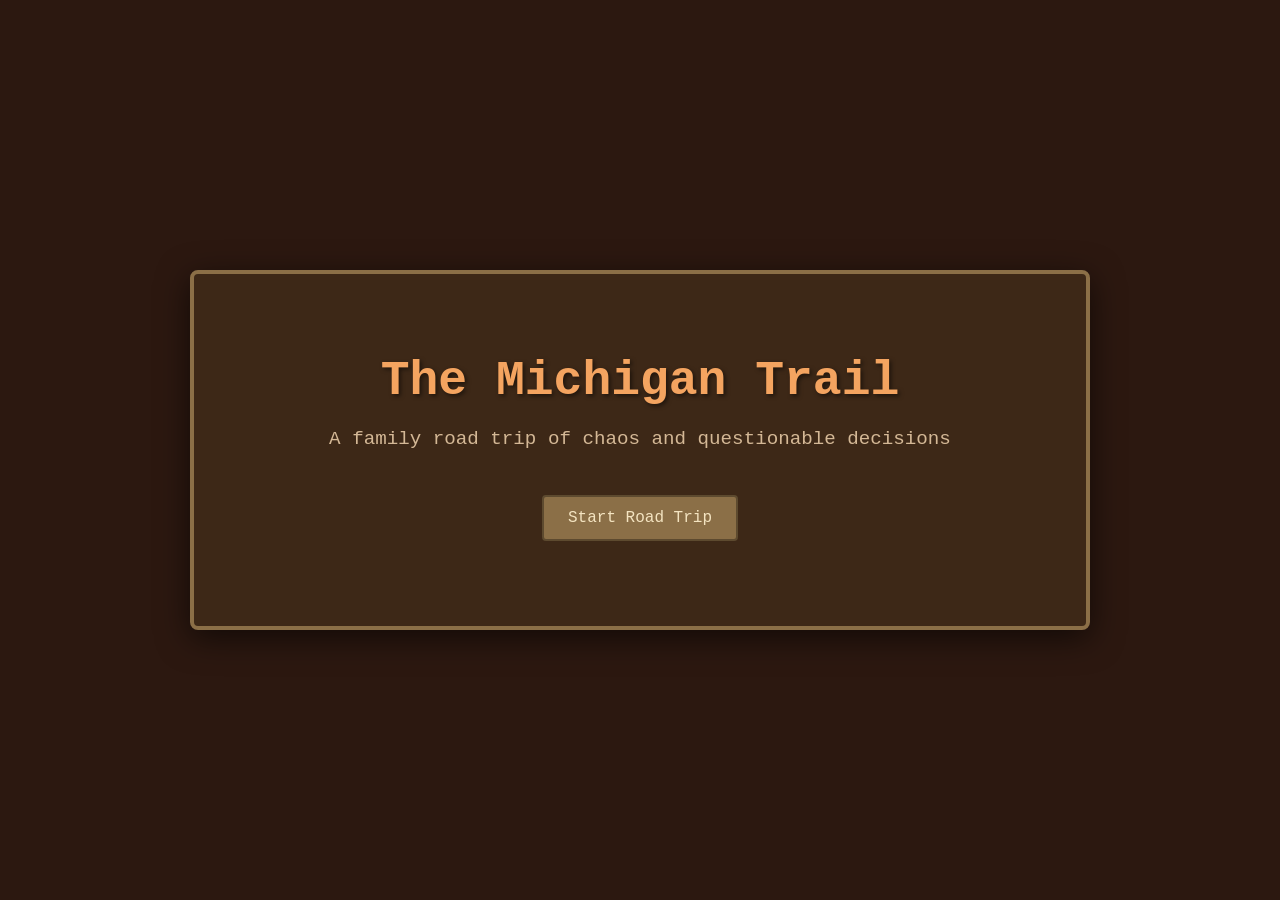
==== index.html @ 8900f6ac "Initial commit: Michigan Trail game" ====
<!DOCTYPE html>
<html lang="en">
<head>
    <meta charset="UTF-8">
    <meta name="viewport" content="width=device-width, initial-scale=1.0">
    <title>The Michigan Trail - Family Road Trip</title>
    <link rel="stylesheet" href="css/style.css">
</head>
<body>
    <div id="game-container">
        <div id="title-screen" class="screen active">
            <h1>The Michigan Trail</h1>
            <p>A family road trip of chaos and questionable decisions</p>
            <button id="start-game">Start Road Trip</button>
        </div>

        <div id="setup-screen" class="screen">
            <h1>Prepare for the Trip</h1>
            <p>You have <span id="credits-remaining">10</span> credits to allocate</p>
            <p style="font-size: 0.9em; color: #d4b896;">Balance your resources wisely - each level costs 1 credit</p>
            
            <div class="allocation-container">
                <div class="allocation-item">
                    <h3>💰 Starting Money</h3>
                    <p class="allocation-desc">More money = more options on the road</p>
                    <div class="slider-container">
                        <span>1</span>
                        <input type="range" id="money-slider" min="1" max="5" value="3" class="allocation-slider">
                        <span>5</span>
                    </div>
                    <p class="allocation-value">Level: <span id="money-level">3</span> ($<span id="money-amount">500</span>)</p>
                </div>
                
                <div class="allocation-item">
                    <h3>🍔 Starting Snacks</h3>
                    <p class="allocation-desc">More snacks = happier family</p>
                    <div class="slider-container">
                        <span>1</span>
                        <input type="range" id="snacks-slider" min="1" max="5" value="3" class="allocation-slider">
                        <span>5</span>
                    </div>
                    <p class="allocation-value">Level: <span id="snacks-level">3</span> (<span id="snacks-amount">100</span> snacks)</p>
                </div>
                
                <div class="allocation-item">
                    <h3>😊 Starting Morale</h3>
                    <p class="allocation-desc">Higher morale = better trip start</p>
                    <div class="slider-container">
                        <span>1</span>
                        <input type="range" id="morale-slider" min="1" max="5" value="3" class="allocation-slider">
                        <span>5</span>
                    </div>
                    <p class="allocation-value">Level: <span id="morale-level">3</span> (<span id="morale-amount">90</span> morale)</p>
                </div>
            </div>
            
            <div id="allocation-error" style="color: #ff4444; margin: 20px 0; display: none;">
                You've used too many credits! Reduce your allocations.
            </div>
            
            <button id="begin-trip" disabled>Begin Trip</button>
        </div>

        <div id="game-screen" class="screen">
            <div id="stats-panel">
                <div class="stat">
                    <span class="stat-label">Date:</span>
                    <span id="current-date">March 1, 2026</span>
                </div>
                <div class="stat">
                    <span class="stat-label">Distance:</span>
                    <span id="distance">0 miles</span>
                </div>
                <div class="stat">
                    <span class="stat-label">Money:</span>
                    <span id="money">$400</span>
                </div>
                <div class="stat">
                    <span class="stat-label">Snacks:</span>
                    <span id="food">100 snacks</span>
                </div>
                <div class="stat">
                    <span class="stat-label">Your Morale:</span>
                    <span id="health">Happy</span>
                </div>
                <div class="stat">
                    <span class="stat-label">Mom:</span>
                    <span id="morale-mom">100</span>
                </div>
                <div class="stat">
                    <span class="stat-label">Boy:</span>
                    <span id="morale-boy">100</span>
                </div>
                <div class="stat">
                    <span class="stat-label">Girl:</span>
                    <span id="morale-girl">100</span>
                </div>
                <div class="stat">
                    <span class="stat-label">Gas Tank:</span>
                    <div id="gas-bar-container" style="width: 100%; height: 20px; background: #333; border: 2px solid #666; margin-top: 5px;">
                        <div id="gas-bar-fill" style="width: 80%; height: 100%; background: linear-gradient(to right, #44ff44, #88ff88); transition: width 0.3s;"></div>
                    </div>
                </div>
            </div>

            <canvas id="game-canvas" width="800" height="400"></canvas>

            <div id="action-panel">
                <button id="continue-trail">Keep driving</button>
                <div id="city-actions" style="display: none;">
                    <button id="city-snacks-btn">Get snacks</button>
                    <button id="city-gas-btn">Fill up gas</button>
                </div>
            </div>

            <div id="message-log">
                <p>Loading up the minivan in Houston, Texas...</p>
            </div>
        </div>

        <div id="event-modal" class="modal">
            <div class="modal-content">
                <h2 id="event-title">Event</h2>
                <p id="event-description"></p>
                <div id="event-choices"></div>
            </div>
        </div>

        <div id="game-over-screen" class="screen">
            <h1 id="game-over-title">Game Over</h1>
            <p id="game-over-message"></p>
            <button id="restart-game">Play Again</button>
        </div>
    </div>

    <script src="js/gameState.js"></script>
    <script src="js/eventSystem.js"></script>
    <script src="js/cityEvents.js"></script>
    <script src="js/locations.js"></script>
    <script src="js/renderer.js"></script>
    <script src="js/ui.js"></script>
    <script src="js/main.js"></script>
</body>
</html>
---- css/style.css ----
* {
    margin: 0;
    padding: 0;
    box-sizing: border-box;
}

body {
    font-family: 'Courier New', monospace;
    background-color: #2c1810;
    color: #f4e4c1;
    display: flex;
    justify-content: center;
    align-items: center;
    min-height: 100vh;
    padding: 20px;
}

#game-container {
    width: 100%;
    max-width: 900px;
    background-color: #3d2817;
    border: 4px solid #8b6f47;
    border-radius: 8px;
    padding: 20px;
    box-shadow: 0 8px 32px rgba(0, 0, 0, 0.6);
}

.screen {
    display: none;
}

.screen.active {
    display: block;
}

#title-screen {
    text-align: center;
    padding: 60px 20px;
}

#title-screen h1 {
    font-size: 3em;
    margin-bottom: 20px;
    color: #f4a460;
    text-shadow: 2px 2px 4px rgba(0, 0, 0, 0.5);
}

#title-screen p {
    font-size: 1.2em;
    margin-bottom: 40px;
    color: #d4b896;
}

button {
    background-color: #8b6f47;
    color: #f4e4c1;
    border: 2px solid #5d4a2f;
    padding: 12px 24px;
    font-family: 'Courier New', monospace;
    font-size: 1em;
    cursor: pointer;
    border-radius: 4px;
    transition: all 0.2s;
    margin: 5px;
}

button:hover {
    background-color: #a0825a;
    transform: translateY(-2px);
    box-shadow: 0 4px 8px rgba(0, 0, 0, 0.3);
}

button:active {
    transform: translateY(0);
}

button:disabled {
    background-color: #5d4a2f;
    cursor: not-allowed;
    opacity: 0.5;
}

#stats-panel {
    display: flex;
    justify-content: space-between;
    flex-wrap: wrap;
    padding: 15px;
    background-color: #2c1810;
    border: 2px solid #5d4a2f;
    border-radius: 4px;
    margin-bottom: 15px;
}

.stat {
    margin: 5px 10px;
}

.stat-label {
    font-weight: bold;
    color: #f4a460;
}

#game-canvas {
    display: block;
    width: 100%;
    height: 400px;
    background-color: #87ceeb;
    border: 3px solid #5d4a2f;
    border-radius: 4px;
    margin-bottom: 15px;
    image-rendering: pixelated;
    image-rendering: crisp-edges;
}

#action-panel {
    display: flex;
    justify-content: center;
    flex-wrap: wrap;
    margin-bottom: 15px;
}

#message-log {
    background-color: #2c1810;
    border: 2px solid #5d4a2f;
    border-radius: 4px;
    padding: 15px;
    max-height: 150px;
    overflow-y: auto;
    font-size: 0.95em;
    line-height: 1.6;
}

#message-log p {
    margin-bottom: 8px;
}

.modal {
    display: none;
    position: fixed;
    top: 0;
    left: 0;
    width: 100%;
    height: 100%;
    background-color: rgba(0, 0, 0, 0.8);
    justify-content: center;
    align-items: center;
    z-index: 1000;
}

.modal.active {
    display: flex;
}

.modal-content {
    background-color: #3d2817;
    border: 4px solid #8b6f47;
    border-radius: 8px;
    padding: 30px;
    max-width: 500px;
    text-align: center;
}

.modal-content h2 {
    color: #f4a460;
    margin-bottom: 15px;
}

.modal-content p {
    margin-bottom: 20px;
    line-height: 1.6;
}

#event-choices {
    display: flex;
    flex-direction: column;
    gap: 10px;
}

#game-over-screen {
    text-align: center;
    padding: 60px 20px;
}

#game-over-title {
    font-size: 2.5em;
    margin-bottom: 20px;
    color: #f4a460;
}

#game-over-message {
    font-size: 1.2em;
    margin-bottom: 30px;
    line-height: 1.6;
}

.allocation-container {
    display: flex;
    flex-direction: column;
    gap: 25px;
    margin: 30px 0;
    max-width: 600px;
    margin-left: auto;
    margin-right: auto;
}

.allocation-item {
    background-color: #2c1810;
    border: 2px solid #5d4a2f;
    border-radius: 8px;
    padding: 20px;
}

.allocation-item h3 {
    color: #f4a460;
    margin-bottom: 5px;
}

.allocation-desc {
    font-size: 0.9em;
    color: #d4b896;
    margin-bottom: 15px;
}

.slider-container {
    display: flex;
    align-items: center;
    gap: 15px;
    margin-bottom: 10px;
}

.slider-container span {
    color: #f4a460;
    font-weight: bold;
}

.allocation-slider {
    flex: 1;
    height: 8px;
    background: #5d4a2f;
    outline: none;
    border-radius: 4px;
    -webkit-appearance: none;
}

.allocation-slider::-webkit-slider-thumb {
    appearance: none;
    -webkit-appearance: none;
    width: 20px;
    height: 20px;
    background: #f4a460;
    cursor: pointer;
    border-radius: 50%;
    border: 2px solid #8b6f47;
}

.allocation-slider::-moz-range-thumb {
    width: 20px;
    height: 20px;
    background: #f4a460;
    cursor: pointer;
    border-radius: 50%;
    border: 2px solid #8b6f47;
}

.allocation-value {
    font-size: 1.1em;
    color: #f4e4c1;
    font-weight: bold;
}

#setup-screen {
    text-align: center;
    padding: 40px 20px;
}

#setup-screen h1 {
    font-size: 2.5em;
    margin-bottom: 15px;
    color: #f4a460;
}

#setup-screen > p {
    font-size: 1.2em;
    margin-bottom: 10px;
}

#credits-remaining {
    color: #44ff44;
    font-weight: bold;
    font-size: 1.3em;
}

@media (max-width: 768px) {
    #stats-panel {
        flex-direction: column;
    }
    
    #action-panel {
        flex-direction: column;
    }
    
    button {
        width: 100%;
    }
}
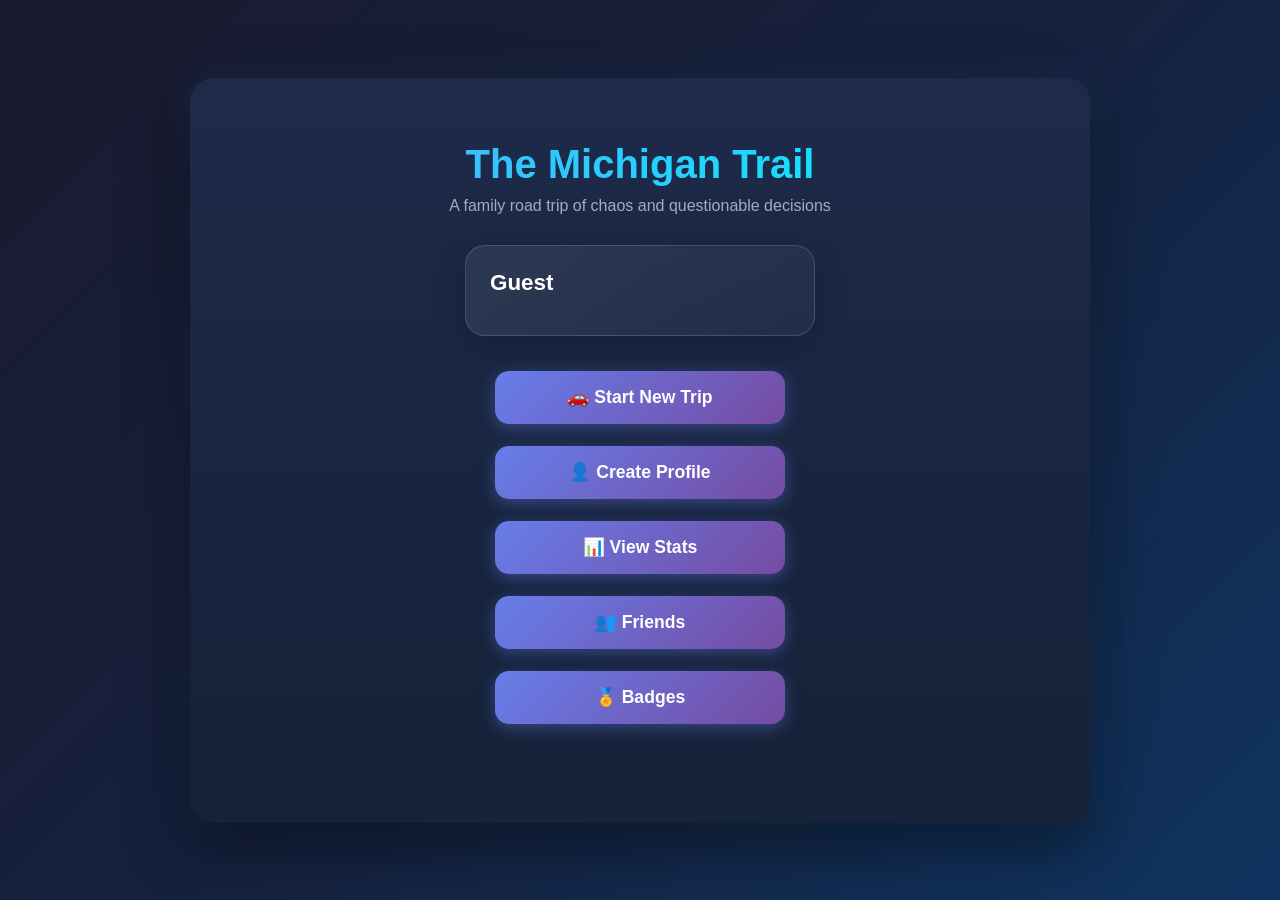
==== commit 65df3cc2: "feat: Update main entry and HTML for new systems - Add script tags for profile, badges, dog events, " ====
--- a/index.html
+++ b/index.html
@@ -5,10 +5,203 @@
     <meta name="viewport" content="width=device-width, initial-scale=1.0">
     <title>The Michigan Trail - Family Road Trip</title>
     <link rel="stylesheet" href="css/style.css">
+    <script src="https://accounts.google.com/gsi/client" async defer></script>
 </head>
 <body>
     <div id="game-container">
-        <div id="title-screen" class="screen active">
+        <div id="main-menu" class="screen active">
+            <h1>The Michigan Trail</h1>
+            <p>A family road trip of chaos and questionable decisions</p>
+            
+            <div class="menu-profile">
+                <div class="profile-header">
+                    <span id="profile-name">Guest</span>
+                    <span id="profile-xp">0 XP</span>
+                </div>
+                <div class="profile-level">
+                    <span>Level <span id="profile-level">1</span></span>
+                    <div class="xp-bar">
+                        <div id="xp-bar-fill"></div>
+                    </div>
+                    <span id="xp-progress">0/100 XP</span>
+                </div>
+                <div class="profile-streak" id="profile-streak" style="display: none;">
+                    <span>🔥 <span id="streak-days">0</span> Day Streak</span>
+                </div>
+            </div>
+            
+            <div class="menu-buttons">
+                <button id="new-trip-btn">🚗 Start New Trip</button>
+                <button id="create-profile-btn">👤 Create Profile</button>
+                <button id="view-stats-btn">📊 View Stats</button>
+                <button id="friends-btn">👥 Friends</button>
+                <button id="badges-btn">🏅 Badges</button>
+            </div>
+            
+        </div>
+
+        <div id="profile-screen" class="screen">
+            <h1>Create Your Profile</h1>
+            <div class="profile-form">
+                <div class="google-signin-section">
+                    <button id="google-signup-btn" class="google-btn">
+                        <svg viewBox="0 0 24 24" width="20" height="20">
+                            <path fill="#4285F4" d="M22.56 12.25c0-.78-.07-1.53-.2-2.25H12v4.26h5.92c-.26 1.37-1.04 2.53-2.21 3.31v2.77h3.57c2.08-1.92 3.28-4.74 3.28-8.09z"/>
+                            <path fill="#34A853" d="M12 23c2.97 0 5.46-.98 7.28-2.66l-3.57-2.77c-.98.66-2.23 1.06-3.71 1.06-2.86 0-5.29-1.93-6.16-4.53H2.18v2.84C3.99 20.53 7.7 23 12 23z"/>
+                            <path fill="#FBBC05" d="M5.84 14.09c-.22-.66-.35-1.36-.35-2.09s.13-1.43.35-2.09V7.07H2.18C1.43 8.55 1 10.22 1 12s.43 3.45 1.18 4.93l2.85-2.22.81-.62z"/>
+                            <path fill="#EA4335" d="M12 5.38c1.62 0 3.06.56 4.21 1.64l3.15-3.15C17.45 2.09 14.97 1 12 1 7.7 1 3.99 3.47 2.18 7.07l3.66 2.84c.87-2.6 3.3-4.53 6.16-4.53z"/>
+                        </svg>
+                        Sign up with Google
+                    </button>
+                    <div class="auth-divider"><span>or</span></div>
+                </div>
+                <input type="text" id="profile-username-input" placeholder="Username" maxlength="20">
+                <input type="email" id="profile-email-input" placeholder="Email">
+                <input type="password" id="profile-password-input" placeholder="Password">
+                <input type="password" id="profile-password-confirm" placeholder="Confirm Password">
+                <label class="show-password-label">
+                    <input type="checkbox" id="show-password-toggle"> Show Password
+                </label>
+                <p id="profile-error" style="color: #ff4444; font-size: 0.9em; display: none;"></p>
+                <div class="profile-modal-buttons">
+                    <button id="save-profile-btn">Sign Up</button>
+                    <button id="cancel-profile-btn">Back</button>
+                </div>
+                <p class="auth-switch">Already have an account? <a href="#" id="go-to-login">Log In</a></p>
+            </div>
+        </div>
+
+        <div id="login-screen" class="screen">
+            <h1>Log In</h1>
+            <div class="profile-form">
+                <div class="google-signin-section">
+                    <button id="google-login-btn" class="google-btn">
+                        <svg viewBox="0 0 24 24" width="20" height="20">
+                            <path fill="#4285F4" d="M22.56 12.25c0-.78-.07-1.53-.2-2.25H12v4.26h5.92c-.26 1.37-1.04 2.53-2.21 3.31v2.77h3.57c2.08-1.92 3.28-4.74 3.28-8.09z"/>
+                            <path fill="#34A853" d="M12 23c2.97 0 5.46-.98 7.28-2.66l-3.57-2.77c-.98.66-2.23 1.06-3.71 1.06-2.86 0-5.29-1.93-6.16-4.53H2.18v2.84C3.99 20.53 7.7 23 12 23z"/>
+                            <path fill="#FBBC05" d="M5.84 14.09c-.22-.66-.35-1.36-.35-2.09s.13-1.43.35-2.09V7.07H2.18C1.43 8.55 1 10.22 1 12s.43 3.45 1.18 4.93l2.85-2.22.81-.62z"/>
+                            <path fill="#EA4335" d="M12 5.38c1.62 0 3.06.56 4.21 1.64l3.15-3.15C17.45 2.09 14.97 1 12 1 7.7 1 3.99 3.47 2.18 7.07l3.66 2.84c.87-2.6 3.3-4.53 6.16-4.53z"/>
+                        </svg>
+                        Sign in with Google
+                    </button>
+                    <div class="auth-divider"><span>or</span></div>
+                </div>
+                <input type="text" id="login-username-input" placeholder="Username" maxlength="20">
+                <input type="password" id="login-password-input" placeholder="Password">
+                <label class="show-password-label">
+                    <input type="checkbox" id="show-login-password-toggle"> Show Password
+                </label>
+                <p id="login-error" style="color: #ff4444; font-size: 0.9em; display: none;"></p>
+                <div class="profile-modal-buttons">
+                    <button id="login-btn">Log In</button>
+                    <button id="cancel-login-btn">Back</button>
+                </div>
+                <p class="auth-switch">Don't have an account? <a href="#" id="go-to-signup">Sign Up</a></p>
+            </div>
+        </div>
+
+        <div id="manage-profile-screen" class="screen">
+            <h1>Manage Profile</h1>
+            <div class="profile-form">
+                <div class="profile-photo-section">
+                    <div id="profile-photo-preview">
+                        <span id="profile-photo-placeholder">👤</span>
+                        <img id="profile-photo-img" src="" alt="Profile" style="display: none;">
+                    </div>
+                    <input type="file" id="profile-photo-input" accept="image/*" style="display: none;">
+                    <button id="upload-photo-btn">📷 Upload Photo</button>
+                </div>
+                <div class="manage-field">
+                    <label>Username:</label>
+                    <input type="text" id="manage-username-input" placeholder="Username" maxlength="20">
+                </div>
+                <div class="manage-field">
+                    <label>Email:</label>
+                    <span id="manage-email-display"></span>
+                </div>
+                <div class="profile-modal-buttons">
+                    <button id="save-manage-btn">Save Changes</button>
+                    <button id="back-manage-btn">Back</button>
+                </div>
+                <div class="logout-section">
+                    <button id="logout-btn">🚪 Log Out</button>
+                </div>
+                <div class="delete-account-section">
+                    <button id="delete-account-btn">🗑️ Delete Account</button>
+                </div>
+                <div id="delete-confirm" class="delete-confirm hidden">
+                    <p>Are you sure you want to delete your account? This cannot be undone.</p>
+                    <div class="profile-modal-buttons">
+                        <button id="confirm-delete-btn">Yes, Delete</button>
+                        <button id="cancel-delete-btn">Cancel</button>
+                    </div>
+                </div>
+            </div>
+        </div>
+
+        <div id="stats-screen" class="screen">
+            <h1>Your Stats</h1>
+            <div class="stats-container">
+                <div class="stats-list">
+                    <p><strong>Total XP:</strong> <span id="stats-total-xp">0</span></p>
+                    <p><strong>Level:</strong> <span id="stats-level">1</span></p>
+                    <p><strong>Trips Completed:</strong> <span id="stats-trips">0</span></p>
+                    <p><strong>Best Score:</strong> <span id="stats-best-score">0</span></p>
+                    <p><strong>Family Members Lost:</strong> <span id="stats-members-lost">0</span></p>
+                </div>
+                <button id="back-stats-btn">Back</button>
+            </div>
+        </div>
+
+        <div id="friends-screen" class="screen">
+            <h1>Friends</h1>
+            <div class="friends-container">
+                <div class="friend-search-section">
+                    <h3>Find Friends</h3>
+                    <div class="search-input-group">
+                        <input type="text" id="friend-search-input" placeholder="Search by username...">
+                        <button id="search-friend-btn">🔍 Search</button>
+                    </div>
+                    <div id="search-results"></div>
+                </div>
+                
+                <div class="friend-requests-section">
+                    <h3>Friend Requests</h3>
+                    <div id="friend-requests-list">
+                        <p class="empty-message">No pending requests</p>
+                    </div>
+                </div>
+                
+                <div class="friends-list-section">
+                    <h3>Your Friends</h3>
+                    <div id="friends-list">
+                        <p class="empty-message">No friends yet. Search for users to add!</p>
+                    </div>
+                </div>
+                
+                <button id="back-friends-btn">Back</button>
+            </div>
+        </div>
+
+        <div id="friend-profile-screen" class="screen">
+            <h1 id="friend-profile-name">Friend's Profile</h1>
+            <div class="friend-profile-container">
+                <div class="friend-profile-photo">
+                    <span id="friend-photo-placeholder">👤</span>
+                    <img id="friend-photo-img" src="" alt="Friend" style="display: none;">
+                </div>
+                <div class="friend-stats-list">
+                    <p><strong>Level:</strong> <span id="friend-level">1</span></p>
+                    <p><strong>Total XP:</strong> <span id="friend-xp">0</span></p>
+                    <p><strong>Trips Completed:</strong> <span id="friend-trips">0</span></p>
+                    <p><strong>Best Score:</strong> <span id="friend-best-score">0</span></p>
+                    <p><strong>Family Members Lost:</strong> <span id="friend-members-lost">0</span></p>
+                </div>
+                <button id="back-from-friend-btn">Back to Friends</button>
+            </div>
+        </div>
+
+        <div id="title-screen" class="screen">
             <h1>The Michigan Trail</h1>
             <p>A family road trip of chaos and questionable decisions</p>
             <button id="start-game">Start Road Trip</button>
@@ -16,41 +209,93 @@
 
         <div id="setup-screen" class="screen">
             <h1>Prepare for the Trip</h1>
-            <p>You have <span id="credits-remaining">10</span> credits to allocate</p>
-            <p style="font-size: 0.9em; color: #d4b896;">Balance your resources wisely - each level costs 1 credit</p>
-            
-            <div class="allocation-container">
-                <div class="allocation-item">
-                    <h3>💰 Starting Money</h3>
-                    <p class="allocation-desc">More money = more options on the road</p>
-                    <div class="slider-container">
-                        <span>1</span>
-                        <input type="range" id="money-slider" min="1" max="5" value="3" class="allocation-slider">
-                        <span>5</span>
-                    </div>
-                    <p class="allocation-value">Level: <span id="money-level">3</span> ($<span id="money-amount">500</span>)</p>
-                </div>
+            
+            <div class="setup-section">
+                <h3>Select Difficulty</h3>
+                <div class="difficulty-options">
+                    <label class="difficulty-option">
+                        <input type="radio" name="difficulty" value="alone" checked>
+                        <span>🚗 Solo Trip (Easy)</span>
+                        <small>Just you. No complaints.</small>
+                    </label>
+                    <label class="difficulty-option">
+                        <input type="radio" name="difficulty" value="couple">
+                        <span>💑 With Spouse (Medium)</span>
+                        <small>You and your partner.</small>
+                    </label>
+                    <label class="difficulty-option">
+                        <input type="radio" name="difficulty" value="family">
+                        <span>👨‍👩‍👧‍👦 Full Family (Hard)</span>
+                        <small>Spouse and both kids.</small>
+                    </label>
+                    <label class="difficulty-option">
+                        <input type="radio" name="difficulty" value="nightmare">
+                        <span>🐕 Family + Dog (Nightmare)</span>
+                        <small>Everyone. Plus the dog.</small>
+                    </label>
+                </div>
+            </div>
+            
+            <div class="setup-section" id="name-section">
+                <h3>Name Your Travelers</h3>
+                <div class="name-inputs">
+                    <div class="name-input" id="name-dad-container">
+                        <label>You:</label>
+                        <input type="text" id="name-dad" value="Dad" maxlength="12">
+                    </div>
+                    <div class="name-input" id="name-mom-container" style="display:none;">
+                        <label>Spouse:</label>
+                        <input type="text" id="name-mom" value="Mom" maxlength="12">
+                    </div>
+                    <div class="name-input" id="name-boy-container" style="display:none;">
+                        <label>Son:</label>
+                        <input type="text" id="name-boy" value="Boy" maxlength="12">
+                    </div>
+                    <div class="name-input" id="name-girl-container" style="display:none;">
+                        <label>Daughter:</label>
+                        <input type="text" id="name-girl" value="Girl" maxlength="12">
+                    </div>
+                    <div class="name-input" id="name-dog-container" style="display:none;">
+                        <label>Dog:</label>
+                        <input type="text" id="name-dog" value="Buddy" maxlength="12">
+                    </div>
+                </div>
+            </div>
+            
+            <div class="setup-section">
+                <h3>Allocate Resources</h3>
+                <p>You have <span id="credits-remaining">1</span> credits remaining</p>
                 
-                <div class="allocation-item">
-                    <h3>🍔 Starting Snacks</h3>
-                    <p class="allocation-desc">More snacks = happier family</p>
-                    <div class="slider-container">
-                        <span>1</span>
-                        <input type="range" id="snacks-slider" min="1" max="5" value="3" class="allocation-slider">
-                        <span>5</span>
-                    </div>
-                    <p class="allocation-value">Level: <span id="snacks-level">3</span> (<span id="snacks-amount">100</span> snacks)</p>
-                </div>
-                
-                <div class="allocation-item">
-                    <h3>😊 Starting Morale</h3>
-                    <p class="allocation-desc">Higher morale = better trip start</p>
-                    <div class="slider-container">
-                        <span>1</span>
-                        <input type="range" id="morale-slider" min="1" max="5" value="3" class="allocation-slider">
-                        <span>5</span>
-                    </div>
-                    <p class="allocation-value">Level: <span id="morale-level">3</span> (<span id="morale-amount">90</span> morale)</p>
+                <div class="allocation-container">
+                    <div class="allocation-item">
+                        <h4>💰 Money</h4>
+                        <div class="slider-container">
+                            <span>1</span>
+                            <input type="range" id="money-slider" min="1" max="5" value="3" class="allocation-slider">
+                            <span>5</span>
+                        </div>
+                        <p class="allocation-value">Level <span id="money-level">3</span>: $<span id="money-amount">230</span></p>
+                    </div>
+                    
+                    <div class="allocation-item">
+                        <h4>🍔 Snacks</h4>
+                        <div class="slider-container">
+                            <span>1</span>
+                            <input type="range" id="snacks-slider" min="1" max="5" value="3" class="allocation-slider">
+                            <span>5</span>
+                        </div>
+                        <p class="allocation-value">Level <span id="snacks-level">3</span>: <span id="snacks-amount">100</span> snacks</p>
+                    </div>
+                    
+                    <div class="allocation-item">
+                        <h4>😊 Morale</h4>
+                        <div class="slider-container">
+                            <span>1</span>
+                            <input type="range" id="morale-slider" min="1" max="5" value="3" class="allocation-slider">
+                            <span>5</span>
+                        </div>
+                        <p class="allocation-value">Level <span id="morale-level">3</span>: <span id="morale-amount">90</span> starting morale</p>
+                    </div>
                 </div>
             </div>
             
@@ -64,10 +309,6 @@
         <div id="game-screen" class="screen">
             <div id="stats-panel">
                 <div class="stat">
-                    <span class="stat-label">Date:</span>
-                    <span id="current-date">March 1, 2026</span>
-                </div>
-                <div class="stat">
                     <span class="stat-label">Distance:</span>
                     <span id="distance">0 miles</span>
                 </div>
@@ -80,20 +321,20 @@
                     <span id="food">100 snacks</span>
                 </div>
                 <div class="stat">
-                    <span class="stat-label">Your Morale:</span>
+                    <span class="stat-label">Morale:</span>
                     <span id="health">Happy</span>
                 </div>
-                <div class="stat">
-                    <span class="stat-label">Mom:</span>
+                <div class="stat" id="stat-mom">
                     <span id="morale-mom">100</span>
                 </div>
-                <div class="stat">
-                    <span class="stat-label">Boy:</span>
+                <div class="stat" id="stat-boy">
                     <span id="morale-boy">100</span>
                 </div>
-                <div class="stat">
-                    <span class="stat-label">Girl:</span>
+                <div class="stat" id="stat-girl">
                     <span id="morale-girl">100</span>
+                </div>
+                <div class="stat" id="stat-dog">
+                    <span id="morale-dog">100</span>
                 </div>
                 <div class="stat">
                     <span class="stat-label">Gas Tank:</span>
@@ -103,18 +344,34 @@
                 </div>
             </div>
 
-            <canvas id="game-canvas" width="800" height="400"></canvas>
+            <div id="canvas-container" style="position: relative;">
+                <div id="time-overlay">
+                    <span id="current-date">March 1, 2026</span> | <span id="current-time">8:00 AM</span>
+                </div>
+                <canvas id="game-canvas" width="800" height="400"></canvas>
+            </div>
 
             <div id="action-panel">
                 <button id="continue-trail">Keep driving</button>
-                <div id="city-actions" style="display: none;">
-                    <button id="city-snacks-btn">Get snacks</button>
-                    <button id="city-gas-btn">Fill up gas</button>
-                </div>
+                <button id="stop-here-btn">Stop here</button>
+                <button id="pace-btn">⚙️ Pace</button>
             </div>
 
             <div id="message-log">
                 <p>Loading up the minivan in Houston, Texas...</p>
+            </div>
+        </div>
+
+        <div id="pace-modal" class="modal">
+            <div class="modal-content">
+                <h2>Set Driving Pace</h2>
+                <p>Choose how fast you want to drive:</p>
+                <div id="pace-choices">
+                    <button class="pace-option" data-pace="slow">🐢 Slow<br><small>-5 morale/turn, saves gas</small></button>
+                    <button class="pace-option" data-pace="steady">🚗 Steady<br><small>Normal pace</small></button>
+                    <button class="pace-option" data-pace="fast">🏎️ Fast<br><small>+5 morale/turn, chance of ticket</small></button>
+                </div>
+                <p id="current-pace-display">Current pace: <strong>Steady</strong></p>
             </div>
         </div>
 
@@ -129,13 +386,26 @@
         <div id="game-over-screen" class="screen">
             <h1 id="game-over-title">Game Over</h1>
             <p id="game-over-message"></p>
-            <button id="restart-game">Play Again</button>
+            <button id="restart-game">Back to Home</button>
+        </div>
+
+        <div id="badges-modal" class="modal">
+            <div class="modal-content badges-modal-content">
+                <h2>🏅 Badges</h2>
+                <div id="badges-container"></div>
+                <button id="close-badges-btn" class="back-btn">Close</button>
+            </div>
         </div>
     </div>
 
+    <script src="js/profile.js"></script>
+    <script src="js/badges.js"></script>
     <script src="js/gameState.js"></script>
     <script src="js/eventSystem.js"></script>
     <script src="js/cityEvents.js"></script>
+    <script src="js/groceryEvent.js"></script>
+    <script src="js/routeEvents.js"></script>
+    <script src="js/dogEvents.js"></script>
     <script src="js/locations.js"></script>
     <script src="js/renderer.js"></script>
     <script src="js/ui.js"></script>
--- a/css/style.css
+++ b/css/style.css
@@ -4,10 +4,24 @@
     box-sizing: border-box;
 }
 
+#time-overlay {
+    position: absolute;
+    top: 10px;
+    left: 10px;
+    background: linear-gradient(135deg, rgba(0,0,0,0.7), rgba(30,30,50,0.8));
+    color: #fff;
+    padding: 8px 16px;
+    border-radius: 20px;
+    font-size: 0.9em;
+    z-index: 10;
+    backdrop-filter: blur(10px);
+    border: 1px solid rgba(255,255,255,0.1);
+}
+
 body {
-    font-family: 'Courier New', monospace;
-    background-color: #2c1810;
-    color: #f4e4c1;
+    font-family: 'Segoe UI', 'Roboto', 'Helvetica Neue', sans-serif;
+    background: linear-gradient(135deg, #1a1a2e 0%, #16213e 50%, #0f3460 100%);
+    color: #ffffff;
     display: flex;
     justify-content: center;
     align-items: center;
@@ -18,11 +32,11 @@
 #game-container {
     width: 100%;
     max-width: 900px;
-    background-color: #3d2817;
-    border: 4px solid #8b6f47;
-    border-radius: 8px;
-    padding: 20px;
-    box-shadow: 0 8px 32px rgba(0, 0, 0, 0.6);
+    background: linear-gradient(180deg, #1e2a4a 0%, #152238 100%);
+    border: none;
+    border-radius: 24px;
+    padding: 24px;
+    box-shadow: 0 20px 60px rgba(0, 0, 0, 0.5), 0 0 40px rgba(79, 172, 254, 0.1);
 }
 
 .screen {
@@ -39,56 +53,63 @@
 }
 
 #title-screen h1 {
-    font-size: 3em;
+    font-size: 2.8em;
     margin-bottom: 20px;
-    color: #f4a460;
-    text-shadow: 2px 2px 4px rgba(0, 0, 0, 0.5);
+    background: linear-gradient(135deg, #4facfe 0%, #00f2fe 100%);
+    -webkit-background-clip: text;
+    -webkit-text-fill-color: transparent;
+    background-clip: text;
+    text-shadow: none;
+    font-weight: 700;
 }
 
 #title-screen p {
     font-size: 1.2em;
     margin-bottom: 40px;
-    color: #d4b896;
+    color: #a0aec0;
 }
 
 button {
-    background-color: #8b6f47;
-    color: #f4e4c1;
-    border: 2px solid #5d4a2f;
-    padding: 12px 24px;
-    font-family: 'Courier New', monospace;
+    background: linear-gradient(135deg, #667eea 0%, #764ba2 100%);
+    color: #ffffff;
+    border: none;
+    padding: 14px 28px;
+    font-family: 'Segoe UI', 'Roboto', sans-serif;
     font-size: 1em;
+    font-weight: 600;
     cursor: pointer;
-    border-radius: 4px;
-    transition: all 0.2s;
+    border-radius: 12px;
+    transition: all 0.3s ease;
     margin: 5px;
+    box-shadow: 0 4px 15px rgba(102, 126, 234, 0.4);
 }
 
 button:hover {
-    background-color: #a0825a;
-    transform: translateY(-2px);
-    box-shadow: 0 4px 8px rgba(0, 0, 0, 0.3);
+    transform: translateY(-3px);
+    box-shadow: 0 8px 25px rgba(102, 126, 234, 0.5);
 }
 
 button:active {
-    transform: translateY(0);
+    transform: translateY(-1px);
 }
 
 button:disabled {
-    background-color: #5d4a2f;
+    background: linear-gradient(135deg, #4a5568 0%, #2d3748 100%);
     cursor: not-allowed;
-    opacity: 0.5;
+    opacity: 0.6;
+    box-shadow: none;
 }
 
 #stats-panel {
     display: flex;
     justify-content: space-between;
     flex-wrap: wrap;
-    padding: 15px;
-    background-color: #2c1810;
-    border: 2px solid #5d4a2f;
-    border-radius: 4px;
-    margin-bottom: 15px;
+    padding: 16px 20px;
+    background: linear-gradient(135deg, rgba(255,255,255,0.05) 0%, rgba(255,255,255,0.02) 100%);
+    border: 1px solid rgba(255,255,255,0.1);
+    border-radius: 16px;
+    margin-bottom: 15px;
+    backdrop-filter: blur(10px);
 }
 
 .stat {
@@ -96,20 +117,21 @@
 }
 
 .stat-label {
-    font-weight: bold;
-    color: #f4a460;
+    font-weight: 600;
+    color: #4facfe;
 }
 
 #game-canvas {
     display: block;
     width: 100%;
     height: 400px;
-    background-color: #87ceeb;
-    border: 3px solid #5d4a2f;
-    border-radius: 4px;
+    background: linear-gradient(180deg, #74b9ff 0%, #a29bfe 100%);
+    border: none;
+    border-radius: 16px;
     margin-bottom: 15px;
     image-rendering: pixelated;
     image-rendering: crisp-edges;
+    box-shadow: inset 0 0 30px rgba(0,0,0,0.2);
 }
 
 #action-panel {
@@ -120,14 +142,15 @@
 }
 
 #message-log {
-    background-color: #2c1810;
-    border: 2px solid #5d4a2f;
-    border-radius: 4px;
-    padding: 15px;
+    background: linear-gradient(135deg, rgba(255,255,255,0.05) 0%, rgba(255,255,255,0.02) 100%);
+    border: 1px solid rgba(255,255,255,0.1);
+    border-radius: 16px;
+    padding: 16px;
     max-height: 150px;
     overflow-y: auto;
     font-size: 0.95em;
     line-height: 1.6;
+    backdrop-filter: blur(10px);
 }
 
 #message-log p {
@@ -152,17 +175,22 @@
 }
 
 .modal-content {
-    background-color: #3d2817;
-    border: 4px solid #8b6f47;
-    border-radius: 8px;
+    background: linear-gradient(180deg, #1e2a4a 0%, #152238 100%);
+    border: 1px solid rgba(255,255,255,0.1);
+    border-radius: 24px;
     padding: 30px;
     max-width: 500px;
     text-align: center;
+    box-shadow: 0 20px 60px rgba(0, 0, 0, 0.5);
 }
 
 .modal-content h2 {
-    color: #f4a460;
-    margin-bottom: 15px;
+    background: linear-gradient(135deg, #4facfe 0%, #00f2fe 100%);
+    -webkit-background-clip: text;
+    -webkit-text-fill-color: transparent;
+    background-clip: text;
+    margin-bottom: 15px;
+    font-weight: 700;
 }
 
 .modal-content p {
@@ -176,6 +204,48 @@
     gap: 10px;
 }
 
+#pace-choices {
+    display: flex;
+    gap: 15px;
+    justify-content: center;
+    margin: 20px 0;
+}
+
+.pace-option {
+    padding: 15px 20px;
+    background: linear-gradient(135deg, rgba(79, 172, 254, 0.2) 0%, rgba(0, 242, 254, 0.2) 100%);
+    border: 2px solid rgba(79, 172, 254, 0.4);
+    border-radius: 12px;
+    color: #fff;
+    font-size: 1em;
+    cursor: pointer;
+    transition: all 0.3s ease;
+    min-width: 120px;
+}
+
+.pace-option:hover {
+    background: linear-gradient(135deg, rgba(79, 172, 254, 0.4) 0%, rgba(0, 242, 254, 0.4) 100%);
+    border-color: rgba(79, 172, 254, 0.8);
+    transform: translateY(-2px);
+}
+
+.pace-option small {
+    display: block;
+    margin-top: 5px;
+    opacity: 0.7;
+    font-size: 0.8em;
+}
+
+#current-pace-display {
+    text-align: center;
+    color: #a0aec0;
+    margin-top: 15px;
+}
+
+#pace-btn {
+    background: linear-gradient(135deg, #667eea 0%, #764ba2 100%);
+}
+
 #game-over-screen {
     text-align: center;
     padding: 60px 20px;
@@ -184,7 +254,11 @@
 #game-over-title {
     font-size: 2.5em;
     margin-bottom: 20px;
-    color: #f4a460;
+    background: linear-gradient(135deg, #4facfe 0%, #00f2fe 100%);
+    -webkit-background-clip: text;
+    -webkit-text-fill-color: transparent;
+    background-clip: text;
+    font-weight: 700;
 }
 
 #game-over-message {
@@ -204,20 +278,21 @@
 }
 
 .allocation-item {
-    background-color: #2c1810;
-    border: 2px solid #5d4a2f;
-    border-radius: 8px;
+    background: linear-gradient(135deg, rgba(255,255,255,0.05) 0%, rgba(255,255,255,0.02) 100%);
+    border: 1px solid rgba(255,255,255,0.1);
+    border-radius: 16px;
     padding: 20px;
 }
 
 .allocation-item h3 {
-    color: #f4a460;
+    color: #4facfe;
     margin-bottom: 5px;
+    font-weight: 600;
 }
 
 .allocation-desc {
     font-size: 0.9em;
-    color: #d4b896;
+    color: #a0aec0;
     margin-bottom: 15px;
 }
 
@@ -229,37 +304,40 @@
 }
 
 .slider-container span {
-    color: #f4a460;
-    font-weight: bold;
+    color: #4facfe;
+    font-weight: 600;
 }
 
 .allocation-slider {
     flex: 1;
     height: 8px;
-    background: #5d4a2f;
+    background: linear-gradient(90deg, #2d3748 0%, #4a5568 100%);
     outline: none;
-    border-radius: 4px;
+    border-radius: 8px;
     -webkit-appearance: none;
+    appearance: none;
 }
 
 .allocation-slider::-webkit-slider-thumb {
     appearance: none;
     -webkit-appearance: none;
-    width: 20px;
-    height: 20px;
-    background: #f4a460;
+    width: 24px;
+    height: 24px;
+    background: linear-gradient(135deg, #667eea 0%, #764ba2 100%);
     cursor: pointer;
     border-radius: 50%;
-    border: 2px solid #8b6f47;
+    border: none;
+    box-shadow: 0 4px 10px rgba(102, 126, 234, 0.4);
 }
 
 .allocation-slider::-moz-range-thumb {
-    width: 20px;
-    height: 20px;
-    background: #f4a460;
+    width: 24px;
+    height: 24px;
+    background: linear-gradient(135deg, #667eea 0%, #764ba2 100%);
     cursor: pointer;
     border-radius: 50%;
-    border: 2px solid #8b6f47;
+    border: none;
+    box-shadow: 0 4px 10px rgba(102, 126, 234, 0.4);
 }
 
 .allocation-value {
@@ -270,7 +348,91 @@
 
 #setup-screen {
     text-align: center;
-    padding: 40px 20px;
+    padding: 20px;
+    overflow-y: auto;
+    max-height: 100vh;
+}
+
+.setup-section {
+    margin-bottom: 20px;
+    padding: 15px;
+    background: rgba(0,0,0,0.2);
+    border-radius: 10px;
+}
+
+.setup-section h3 {
+    margin-bottom: 10px;
+    color: #f4a460;
+}
+
+.difficulty-options {
+    display: flex;
+    flex-wrap: wrap;
+    justify-content: center;
+    gap: 10px;
+}
+
+.difficulty-option {
+    display: flex;
+    flex-direction: column;
+    align-items: center;
+    padding: 10px 15px;
+    background: #3d2817;
+    border: 2px solid #5a3d2b;
+    border-radius: 8px;
+    cursor: pointer;
+    transition: all 0.2s;
+    min-width: 140px;
+}
+
+.difficulty-option:hover {
+    border-color: #f4a460;
+}
+
+.difficulty-option input[type="radio"] {
+    margin-bottom: 5px;
+}
+
+.difficulty-option span {
+    font-weight: bold;
+    color: #f4e4c1;
+}
+
+.difficulty-option small {
+    font-size: 0.8em;
+    color: #d4b896;
+}
+
+.difficulty-option input[type="radio"]:checked + span {
+    color: #44ff44;
+}
+
+.name-inputs {
+    display: flex;
+    flex-wrap: wrap;
+    justify-content: center;
+    gap: 10px;
+}
+
+.name-input {
+    display: flex;
+    flex-direction: column;
+    align-items: center;
+}
+
+.name-input label {
+    margin-bottom: 5px;
+    color: #d4b896;
+}
+
+.name-input input {
+    padding: 8px;
+    border: 2px solid #5a3d2b;
+    border-radius: 5px;
+    background: #2d1810;
+    color: #f4e4c1;
+    text-align: center;
+    width: 100px;
 }
 
 #setup-screen h1 {
@@ -285,9 +447,750 @@
 }
 
 #credits-remaining {
-    color: #44ff44;
+    color: #00f2fe;
     font-weight: bold;
     font-size: 1.3em;
+}
+
+/* Main Menu Styles */
+#main-menu {
+    text-align: center;
+    padding: 40px 20px;
+}
+
+#main-menu h1 {
+    font-size: 2.5em;
+    background: linear-gradient(135deg, #4facfe 0%, #00f2fe 100%);
+    -webkit-background-clip: text;
+    -webkit-text-fill-color: transparent;
+    background-clip: text;
+    margin-bottom: 10px;
+    font-weight: 700;
+}
+
+#main-menu > p {
+    margin-bottom: 30px;
+    color: #a0aec0;
+}
+
+.menu-profile {
+    background: linear-gradient(135deg, rgba(255,255,255,0.08) 0%, rgba(255,255,255,0.03) 100%);
+    border: 1px solid rgba(255,255,255,0.15);
+    border-radius: 20px;
+    padding: 24px;
+    margin: 20px auto;
+    max-width: 350px;
+    box-shadow: 0 8px 32px rgba(0,0,0,0.2);
+}
+
+.profile-header {
+    display: flex;
+    justify-content: space-between;
+    align-items: center;
+    margin-bottom: 15px;
+}
+
+#profile-name {
+    font-size: 1.4em;
+    color: #ffffff;
+    font-weight: 700;
+}
+
+#profile-xp {
+    color: #00f2fe;
+    font-size: 1.2em;
+    font-weight: 600;
+}
+
+.profile-level {
+    display: flex;
+    align-items: center;
+    gap: 10px;
+    font-size: 0.9em;
+}
+
+.xp-bar {
+    flex: 1;
+    height: 12px;
+    background: rgba(255,255,255,0.1);
+    border-radius: 10px;
+    overflow: hidden;
+    border: none;
+}
+
+.profile-streak {
+    margin-top: 10px;
+    padding: 8px 16px;
+    background: linear-gradient(135deg, rgba(255,107,0,0.2) 0%, rgba(255,165,0,0.2) 100%);
+    border-radius: 12px;
+    border: 1px solid rgba(255,165,0,0.3);
+    color: #ffa500;
+    font-weight: 600;
+    font-size: 0.95em;
+}
+
+#xp-bar-fill {
+    height: 100%;
+    background: linear-gradient(90deg, #667eea 0%, #764ba2 50%, #f093fb 100%);
+    width: 0%;
+    transition: width 0.5s ease;
+    border-radius: 10px;
+}
+
+#xp-progress {
+    color: #a0aec0;
+    font-size: 0.85em;
+}
+
+.menu-buttons {
+    display: flex;
+    flex-direction: column;
+    gap: 12px;
+    max-width: 300px;
+    margin: 30px auto;
+}
+
+.menu-buttons button {
+    padding: 16px 32px;
+    font-size: 1.1em;
+    border-radius: 14px;
+}
+
+.profile-modal {
+    background: linear-gradient(135deg, rgba(255,255,255,0.08) 0%, rgba(255,255,255,0.03) 100%);
+    border: 1px solid rgba(255,255,255,0.15);
+    border-radius: 20px;
+    padding: 25px;
+    max-width: 320px;
+    margin: 20px auto;
+}
+
+.profile-modal.hidden {
+    display: none;
+}
+
+.profile-modal h3 {
+    margin-bottom: 15px;
+    color: #4facfe;
+    font-weight: 600;
+}
+
+.profile-modal input {
+    width: 100%;
+    padding: 12px 16px;
+    font-size: 1em;
+    border: 1px solid rgba(255,255,255,0.15);
+    border-radius: 12px;
+    background: rgba(255,255,255,0.05);
+    color: #ffffff;
+    margin-bottom: 15px;
+    transition: border-color 0.3s;
+}
+
+.profile-modal input:focus {
+    outline: none;
+    border-color: #667eea;
+}
+
+.show-password-label {
+    display: block;
+    font-size: 0.9em;
+    color: #a0aec0;
+    margin-bottom: 10px;
+    cursor: pointer;
+}
+
+.show-password-label input {
+    margin-right: 5px;
+}
+
+.profile-modal-buttons {
+    display: flex;
+    gap: 10px;
+    justify-content: center;
+}
+
+.profile-modal-buttons button {
+    padding: 10px 24px;
+}
+
+.stats-list {
+    text-align: left;
+    margin: 15px 0;
+}
+
+.stats-list p {
+    margin: 12px 0;
+    padding: 12px 16px;
+    background: rgba(255,255,255,0.05);
+    border-radius: 12px;
+    border: none;
+}
+
+.stats-list p strong {
+    color: #4facfe;
+}
+
+/* Profile and Stats Screens */
+#profile-screen, #login-screen, #manage-profile-screen, #stats-screen {
+    text-align: center;
+    padding: 40px 20px;
+}
+
+.auth-switch {
+    margin-top: 20px;
+    color: #a0aec0;
+    font-size: 0.9em;
+}
+
+.auth-switch a {
+    color: #4facfe;
+    text-decoration: none;
+    font-weight: 600;
+}
+
+.auth-switch a:hover {
+    text-decoration: underline;
+}
+
+.google-signin-section {
+    margin-bottom: 20px;
+}
+
+.google-btn {
+    width: 100%;
+    display: flex;
+    align-items: center;
+    justify-content: center;
+    gap: 12px;
+    padding: 14px 20px;
+    background: #ffffff;
+    color: #333333;
+    border: none;
+    border-radius: 12px;
+    font-size: 1em;
+    font-weight: 600;
+    cursor: pointer;
+    transition: all 0.3s ease;
+    box-shadow: 0 2px 10px rgba(0,0,0,0.1);
+}
+
+.google-btn:hover {
+    background: #f5f5f5;
+    box-shadow: 0 4px 15px rgba(0,0,0,0.15);
+    transform: translateY(-2px);
+}
+
+.google-btn svg {
+    flex-shrink: 0;
+}
+
+.auth-divider {
+    display: flex;
+    align-items: center;
+    margin: 20px 0;
+    color: #a0aec0;
+}
+
+.auth-divider::before,
+.auth-divider::after {
+    content: '';
+    flex: 1;
+    height: 1px;
+    background: rgba(255,255,255,0.15);
+}
+
+.auth-divider span {
+    padding: 0 15px;
+    font-size: 0.9em;
+}
+
+#profile-screen h1, #login-screen h1, #manage-profile-screen h1, #stats-screen h1 {
+    background: linear-gradient(135deg, #4facfe 0%, #00f2fe 100%);
+    -webkit-background-clip: text;
+    -webkit-text-fill-color: transparent;
+    background-clip: text;
+    margin-bottom: 30px;
+    font-weight: 700;
+}
+
+.profile-form, .stats-container {
+    max-width: 400px;
+    margin: 0 auto;
+    background: linear-gradient(135deg, rgba(255,255,255,0.08) 0%, rgba(255,255,255,0.03) 100%);
+    padding: 30px;
+    border-radius: 24px;
+    border: 1px solid rgba(255,255,255,0.15);
+    box-shadow: 0 8px 32px rgba(0,0,0,0.2);
+}
+
+.profile-form input[type="text"],
+.profile-form input[type="email"],
+.profile-form input[type="password"] {
+    width: 100%;
+    padding: 14px 18px;
+    margin-bottom: 15px;
+    font-size: 1em;
+    border: 1px solid rgba(255,255,255,0.15);
+    border-radius: 12px;
+    background: rgba(255,255,255,0.05);
+    color: #ffffff;
+    transition: border-color 0.3s;
+}
+
+.profile-form input:focus {
+    outline: none;
+    border-color: #667eea;
+}
+
+.profile-photo-section {
+    margin-bottom: 20px;
+}
+
+#profile-photo-preview {
+    width: 100px;
+    height: 100px;
+    border-radius: 50%;
+    background: linear-gradient(135deg, rgba(102,126,234,0.3) 0%, rgba(118,75,162,0.3) 100%);
+    border: 3px solid rgba(255,255,255,0.2);
+    margin: 0 auto 15px;
+    display: flex;
+    align-items: center;
+    justify-content: center;
+    overflow: hidden;
+    box-shadow: 0 4px 20px rgba(102,126,234,0.3);
+}
+
+#profile-photo-placeholder {
+    font-size: 3em;
+}
+
+#profile-photo-img {
+    width: 100%;
+    height: 100%;
+    object-fit: cover;
+}
+
+#upload-photo-btn {
+    padding: 8px 16px;
+    font-size: 0.9em;
+}
+
+.manage-field {
+    text-align: left;
+    margin-bottom: 15px;
+}
+
+.manage-field label {
+    display: block;
+    margin-bottom: 5px;
+    color: #4facfe;
+    font-weight: 600;
+}
+
+.manage-field span {
+    color: #a0aec0;
+}
+
+.logout-section {
+    margin-top: 25px;
+    padding-top: 20px;
+    border-top: 1px solid rgba(255,255,255,0.1);
+}
+
+#logout-btn {
+    background: linear-gradient(135deg, #718096 0%, #4a5568 100%);
+    box-shadow: 0 4px 15px rgba(113, 128, 150, 0.3);
+}
+
+#logout-btn:hover {
+    background: linear-gradient(135deg, #a0aec0 0%, #718096 100%);
+    box-shadow: 0 6px 20px rgba(113, 128, 150, 0.4);
+}
+
+.delete-account-section {
+    margin-top: 20px;
+    padding-top: 20px;
+    border-top: 1px solid rgba(255,255,255,0.1);
+}
+
+#delete-account-btn {
+    background: linear-gradient(135deg, #e53e3e 0%, #c53030 100%);
+    box-shadow: 0 4px 15px rgba(229, 62, 62, 0.3);
+}
+
+#delete-account-btn:hover {
+    background: linear-gradient(135deg, #fc5c5c 0%, #e53e3e 100%);
+    box-shadow: 0 6px 20px rgba(229, 62, 62, 0.4);
+}
+
+.delete-confirm {
+    margin-top: 15px;
+    padding: 20px;
+    background: rgba(229, 62, 62, 0.15);
+    border-radius: 16px;
+    border: 1px solid rgba(229, 62, 62, 0.3);
+}
+
+.delete-confirm.hidden {
+    display: none;
+}
+
+.delete-confirm p {
+    margin-bottom: 15px;
+    color: #fc8181;
+}
+
+#confirm-delete-btn {
+    background: linear-gradient(135deg, #e53e3e 0%, #c53030 100%);
+}
+
+#confirm-delete-btn:hover {
+    background: linear-gradient(135deg, #fc5c5c 0%, #e53e3e 100%);
+}
+
+/* Friends Screen */
+#friends-screen, #friend-profile-screen {
+    text-align: center;
+    padding: 40px 20px;
+}
+
+#friends-screen h1, #friend-profile-screen h1 {
+    background: linear-gradient(135deg, #4facfe 0%, #00f2fe 100%);
+    -webkit-background-clip: text;
+    -webkit-text-fill-color: transparent;
+    background-clip: text;
+    margin-bottom: 30px;
+    font-weight: 700;
+}
+
+.friends-container, .friend-profile-container {
+    max-width: 500px;
+    margin: 0 auto;
+    background: linear-gradient(135deg, rgba(255,255,255,0.08) 0%, rgba(255,255,255,0.03) 100%);
+    padding: 30px;
+    border-radius: 24px;
+    border: 1px solid rgba(255,255,255,0.15);
+    box-shadow: 0 8px 32px rgba(0,0,0,0.2);
+}
+
+.friend-search-section, .friend-requests-section, .friends-list-section {
+    margin-bottom: 25px;
+    text-align: left;
+}
+
+.friend-search-section h3, .friend-requests-section h3, .friends-list-section h3 {
+    color: #4facfe;
+    font-weight: 600;
+    margin-bottom: 15px;
+    font-size: 1.1em;
+}
+
+.search-input-group {
+    display: flex;
+    gap: 10px;
+}
+
+.search-input-group input {
+    flex: 1;
+    padding: 12px 16px;
+    border: 1px solid rgba(255,255,255,0.15);
+    border-radius: 12px;
+    background: rgba(255,255,255,0.05);
+    color: #ffffff;
+    font-size: 1em;
+}
+
+.search-input-group input:focus {
+    outline: none;
+    border-color: #667eea;
+}
+
+.search-input-group button {
+    padding: 12px 20px;
+}
+
+#search-results, #friend-requests-list, #friends-list {
+    margin-top: 15px;
+}
+
+.empty-message {
+    color: #a0aec0;
+    font-style: italic;
+    text-align: center;
+    padding: 15px;
+}
+
+.friend-item, .search-result-item, .request-item {
+    display: flex;
+    justify-content: space-between;
+    align-items: center;
+    padding: 12px 16px;
+    background: rgba(255,255,255,0.05);
+    border-radius: 12px;
+    margin-bottom: 10px;
+}
+
+.friend-item:hover, .search-result-item:hover {
+    background: rgba(255,255,255,0.08);
+}
+
+.friend-info, .search-result-info {
+    display: flex;
+    align-items: center;
+    gap: 12px;
+}
+
+.friend-avatar {
+    width: 40px;
+    height: 40px;
+    border-radius: 50%;
+    background: linear-gradient(135deg, rgba(102,126,234,0.3) 0%, rgba(118,75,162,0.3) 100%);
+    display: flex;
+    align-items: center;
+    justify-content: center;
+    font-size: 1.2em;
+}
+
+.friend-name {
+    font-weight: 600;
+    color: #ffffff;
+}
+
+.friend-level {
+    font-size: 0.85em;
+    color: #a0aec0;
+}
+
+.friend-actions button, .request-actions button {
+    padding: 8px 16px;
+    font-size: 0.9em;
+    margin-left: 8px;
+}
+
+.accept-btn {
+    background: linear-gradient(135deg, #48bb78 0%, #38a169 100%) !important;
+    box-shadow: 0 4px 15px rgba(72, 187, 120, 0.3) !important;
+}
+
+.decline-btn {
+    background: linear-gradient(135deg, #e53e3e 0%, #c53030 100%) !important;
+    box-shadow: 0 4px 15px rgba(229, 62, 62, 0.3) !important;
+}
+
+.friend-profile-photo {
+    width: 120px;
+    height: 120px;
+    border-radius: 50%;
+    background: linear-gradient(135deg, rgba(102,126,234,0.3) 0%, rgba(118,75,162,0.3) 100%);
+    border: 3px solid rgba(255,255,255,0.2);
+    margin: 0 auto 20px;
+    display: flex;
+    align-items: center;
+    justify-content: center;
+    font-size: 3em;
+    box-shadow: 0 4px 20px rgba(102,126,234,0.3);
+}
+
+.friend-profile-photo img {
+    width: 100%;
+    height: 100%;
+    object-fit: cover;
+    border-radius: 50%;
+}
+
+.friend-stats-list {
+    text-align: left;
+    margin: 20px 0;
+}
+
+.friend-stats-list p {
+    margin: 12px 0;
+    padding: 12px 16px;
+    background: rgba(255,255,255,0.05);
+    border-radius: 12px;
+}
+
+.friend-stats-list p strong {
+    color: #4facfe;
+}
+
+/* Badges Modal */
+.badges-modal-content {
+    max-width: 700px;
+    max-height: 80vh;
+    overflow-y: auto;
+}
+
+.badge-category {
+    margin-bottom: 25px;
+}
+
+.badge-category h3 {
+    color: #4facfe;
+    margin-bottom: 12px;
+    font-size: 1.1em;
+    border-bottom: 1px solid rgba(255,255,255,0.1);
+    padding-bottom: 8px;
+}
+
+.badge-grid {
+    display: grid;
+    grid-template-columns: repeat(auto-fill, minmax(140px, 1fr));
+    gap: 12px;
+}
+
+.badge-item {
+    background: rgba(255,255,255,0.05);
+    border-radius: 12px;
+    padding: 15px 10px;
+    text-align: center;
+    transition: all 0.3s ease;
+    cursor: pointer;
+}
+
+.badge-item.earned {
+    background: linear-gradient(135deg, rgba(79, 172, 254, 0.2) 0%, rgba(0, 242, 254, 0.2) 100%);
+    border: 1px solid rgba(79, 172, 254, 0.3);
+}
+
+.badge-item.locked {
+    opacity: 0.5;
+}
+
+.badge-item:hover {
+    transform: translateY(-2px);
+    background: rgba(255,255,255,0.1);
+}
+
+.badge-item .badge-icon {
+    font-size: 2em;
+    display: block;
+    margin-bottom: 8px;
+}
+
+.badge-item .badge-name {
+    font-size: 0.85em;
+    color: #a0aec0;
+    display: block;
+}
+
+.badge-item.earned .badge-name {
+    color: #fff;
+}
+
+/* Badge Notification */
+.badge-notification {
+    position: fixed;
+    top: 20px;
+    right: -350px;
+    background: linear-gradient(135deg, #1e2a4a 0%, #152238 100%);
+    border: 2px solid #4facfe;
+    border-radius: 16px;
+    padding: 16px 24px;
+    z-index: 2000;
+    box-shadow: 0 10px 40px rgba(0, 0, 0, 0.5);
+    transition: right 0.5s ease;
+}
+
+.badge-notification.show {
+    right: 20px;
+}
+
+.badge-notification-content {
+    display: flex;
+    align-items: center;
+    gap: 15px;
+}
+
+.badge-notification .badge-icon {
+    font-size: 2.5em;
+}
+
+.badge-notification .badge-info {
+    text-align: left;
+}
+
+.badge-notification .badge-earned {
+    color: #4facfe;
+    font-size: 0.85em;
+    text-transform: uppercase;
+    letter-spacing: 1px;
+}
+
+.badge-notification .badge-name {
+    color: #fff;
+    font-size: 1.2em;
+    font-weight: 600;
+}
+
+.badge-notification .badge-desc {
+    color: #a0aec0;
+    font-size: 0.85em;
+    margin-top: 4px;
+}
+
+/* Badge Detail Popup */
+.badge-detail-popup {
+    position: fixed;
+    top: 0;
+    left: 0;
+    width: 100%;
+    height: 100%;
+    background: rgba(0, 0, 0, 0.7);
+    display: none;
+    justify-content: center;
+    align-items: center;
+    z-index: 3000;
+}
+
+.badge-detail-content {
+    background: linear-gradient(135deg, #1e2a4a 0%, #152238 100%);
+    border: 2px solid rgba(79, 172, 254, 0.4);
+    border-radius: 20px;
+    padding: 30px 40px;
+    text-align: center;
+    max-width: 350px;
+    box-shadow: 0 20px 60px rgba(0, 0, 0, 0.5);
+}
+
+.badge-detail-icon {
+    font-size: 4em;
+    display: block;
+    margin-bottom: 15px;
+}
+
+.badge-detail-name {
+    color: #fff;
+    font-size: 1.5em;
+    margin: 0 0 10px 0;
+}
+
+.badge-detail-desc {
+    color: #a0aec0;
+    font-size: 1em;
+    margin: 0 0 15px 0;
+}
+
+.badge-detail-status {
+    color: #4facfe;
+    font-size: 0.95em;
+    margin: 0 0 20px 0;
+}
+
+.badge-detail-close {
+    padding: 10px 30px;
+    background: linear-gradient(135deg, #667eea 0%, #764ba2 100%);
+    border: none;
+    border-radius: 8px;
+    color: #fff;
+    font-size: 1em;
+    cursor: pointer;
+    transition: transform 0.2s ease;
+}
+
+.badge-detail-close:hover {
+    transform: scale(1.05);
 }
 
 @media (max-width: 768px) {
@@ -302,4 +1205,8 @@
     button {
         width: 100%;
     }
-}
+    
+    .badge-grid {
+        grid-template-columns: repeat(auto-fill, minmax(100px, 1fr));
+    }
+}
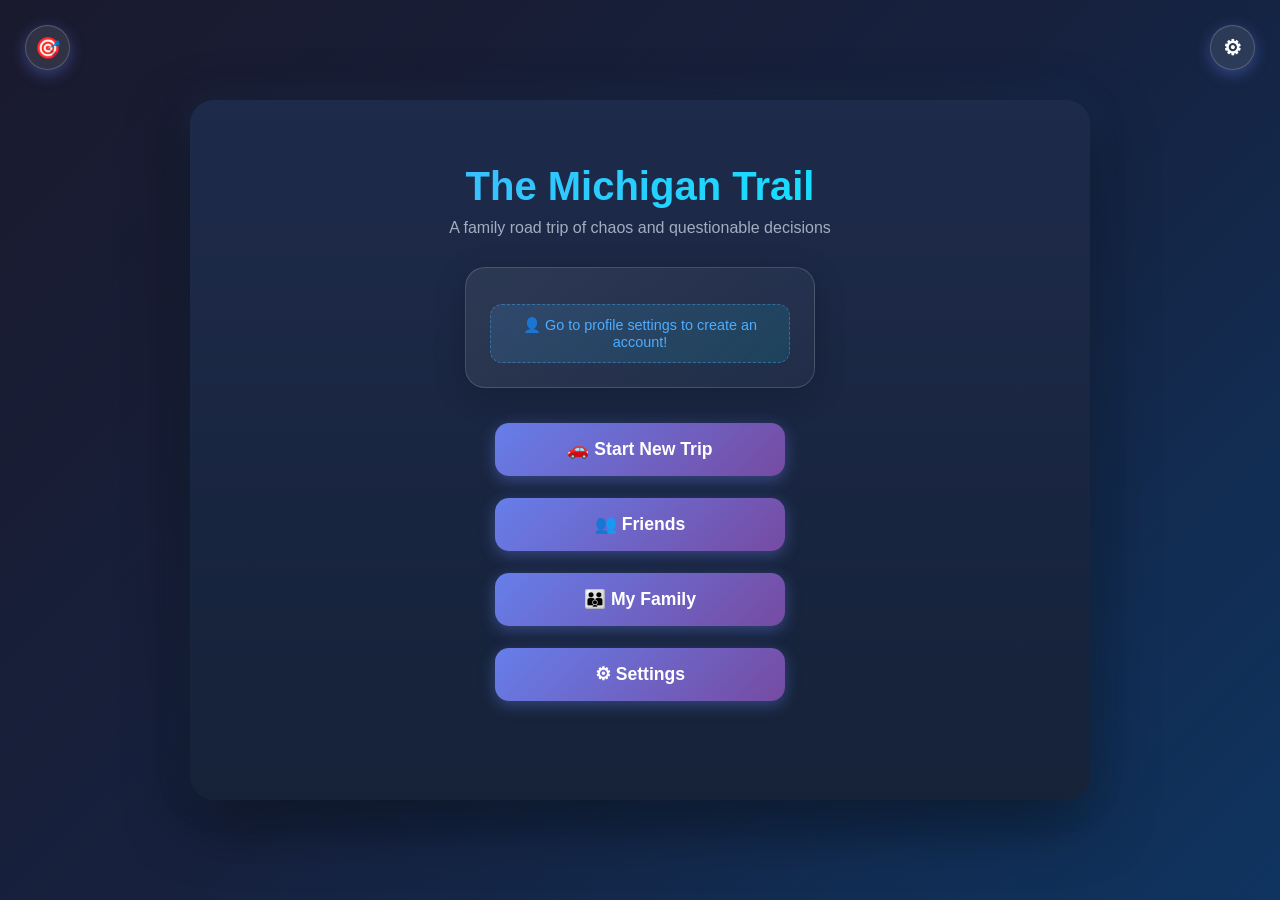
==== commit 35bf0c3b: "Restructure profile UI for logged-in vs logged-out states - Separate main menu views for logged-in (" ====
--- a/index.html
+++ b/index.html
@@ -10,32 +10,52 @@
 <body>
     <div id="game-container">
         <div id="main-menu" class="screen active">
+            <div class="menu-corner-icons">
+                <button id="corner-challenges-btn" class="corner-icon" title="Daily Challenges">&#127919;</button>
+                <button id="corner-profile-btn" class="corner-icon" title="Edit Profile">&#9881;</button>
+            </div>
+            
             <h1>The Michigan Trail</h1>
             <p>A family road trip of chaos and questionable decisions</p>
             
-            <div class="menu-profile">
-                <div class="profile-header">
-                    <span id="profile-name">Guest</span>
-                    <span id="profile-xp">0 XP</span>
-                </div>
-                <div class="profile-level">
-                    <span>Level <span id="profile-level">1</span></span>
-                    <div class="xp-bar">
-                        <div id="xp-bar-fill"></div>
-                    </div>
-                    <span id="xp-progress">0/100 XP</span>
-                </div>
-                <div class="profile-streak" id="profile-streak" style="display: none;">
-                    <span>🔥 <span id="streak-days">0</span> Day Streak</span>
+            <div class="menu-profile" id="menu-profile-clickable">
+                <!-- Logged in view -->
+                <div id="profile-logged-in" style="display: none;">
+                    <div class="profile-header">
+                        <span id="profile-name">Guest</span>
+                        <span id="profile-xp">0 XP</span>
+                    </div>
+                    <div class="profile-level" id="profile-level-container">
+                        <span>Level <span id="profile-level">1</span></span>
+                        <div class="xp-bar">
+                            <div id="xp-bar-fill"></div>
+                        </div>
+                        <span id="xp-progress">0/100 XP</span>
+                    </div>
+                    <div class="profile-streak" id="profile-streak" style="display: none;">
+                        <span>&#128293; <span id="streak-days">0</span> Day Streak</span>
+                    </div>
+                </div>
+                
+                <!-- Logged out view -->
+                <div id="profile-logged-out">
+                    <div class="guest-prompt">
+                        <span>&#128100; Go to profile settings to create an account!</span>
+                    </div>
+                </div>
+                
+                <div class="profile-dropdown" id="profile-dropdown">
+                    <button id="dropdown-car-btn">&#128663; My Car</button>
+                    <button id="dropdown-badges-btn">&#127941; Badges</button>
+                    <button id="dropdown-stats-btn">&#128202; Stats</button>
                 </div>
             </div>
             
             <div class="menu-buttons">
-                <button id="new-trip-btn">🚗 Start New Trip</button>
-                <button id="create-profile-btn">👤 Create Profile</button>
-                <button id="view-stats-btn">📊 View Stats</button>
-                <button id="friends-btn">👥 Friends</button>
-                <button id="badges-btn">🏅 Badges</button>
+                <button id="new-trip-btn">&#128663; Start New Trip</button>
+                <button id="friends-btn">&#128101; Friends</button>
+                <button id="family-btn">&#128106; My Family</button>
+                <button id="settings-btn">&#9881; Settings</button>
             </div>
             
         </div>
@@ -101,39 +121,70 @@
         </div>
 
         <div id="manage-profile-screen" class="screen">
-            <h1>Manage Profile</h1>
-            <div class="profile-form">
-                <div class="profile-photo-section">
-                    <div id="profile-photo-preview">
-                        <span id="profile-photo-placeholder">👤</span>
-                        <img id="profile-photo-img" src="" alt="Profile" style="display: none;">
-                    </div>
-                    <input type="file" id="profile-photo-input" accept="image/*" style="display: none;">
-                    <button id="upload-photo-btn">📷 Upload Photo</button>
-                </div>
-                <div class="manage-field">
-                    <label>Username:</label>
-                    <input type="text" id="manage-username-input" placeholder="Username" maxlength="20">
-                </div>
-                <div class="manage-field">
-                    <label>Email:</label>
-                    <span id="manage-email-display"></span>
-                </div>
-                <div class="profile-modal-buttons">
-                    <button id="save-manage-btn">Save Changes</button>
-                    <button id="back-manage-btn">Back</button>
-                </div>
-                <div class="logout-section">
-                    <button id="logout-btn">🚪 Log Out</button>
-                </div>
-                <div class="delete-account-section">
-                    <button id="delete-account-btn">🗑️ Delete Account</button>
-                </div>
-                <div id="delete-confirm" class="delete-confirm hidden">
-                    <p>Are you sure you want to delete your account? This cannot be undone.</p>
+            <!-- Logged OUT view - Create Account -->
+            <div id="manage-logged-out">
+                <h1>Create Profile</h1>
+                <div class="profile-form">
+                    <div class="manage-field">
+                        <label>Username:</label>
+                        <input type="text" id="create-username-input" placeholder="Choose a username" maxlength="20">
+                    </div>
+                    <div class="manage-field">
+                        <label>Email:</label>
+                        <input type="email" id="create-email-input" placeholder="Your email">
+                    </div>
+                    <div class="manage-field">
+                        <label>Password:</label>
+                        <input type="password" id="create-password-input" placeholder="Choose a password">
+                    </div>
+                    <div class="manage-field">
+                        <label>Confirm Password:</label>
+                        <input type="password" id="create-password-confirm" placeholder="Confirm password">
+                    </div>
                     <div class="profile-modal-buttons">
-                        <button id="confirm-delete-btn">Yes, Delete</button>
-                        <button id="cancel-delete-btn">Cancel</button>
+                        <button id="create-account-btn">Create Account</button>
+                        <button id="back-create-btn">Back</button>
+                    </div>
+                    <p class="auth-switch">Already have an account? <a href="#" id="go-to-login-from-create">Log In</a></p>
+                </div>
+            </div>
+            
+            <!-- Logged IN view - Manage Profile -->
+            <div id="manage-logged-in" style="display: none;">
+                <h1>Manage Profile</h1>
+                <div class="profile-form">
+                    <div class="profile-photo-section">
+                        <div id="profile-photo-preview">
+                            <span id="profile-photo-placeholder">👤</span>
+                            <img id="profile-photo-img" src="" alt="Profile" style="display: none;">
+                        </div>
+                        <input type="file" id="profile-photo-input" accept="image/*" style="display: none;">
+                        <button id="upload-photo-btn">📷 Upload Photo</button>
+                    </div>
+                    <div class="manage-field">
+                        <label>Username:</label>
+                        <input type="text" id="manage-username-input" placeholder="Username" maxlength="20">
+                    </div>
+                    <div class="manage-field">
+                        <label>Email:</label>
+                        <span id="manage-email-display"></span>
+                    </div>
+                    <div class="profile-modal-buttons">
+                        <button id="save-manage-btn">Save Changes</button>
+                        <button id="back-manage-btn">Back</button>
+                    </div>
+                    <div class="logout-section">
+                        <button id="logout-btn">🚪 Log Out</button>
+                    </div>
+                    <div class="delete-account-section">
+                        <button id="delete-account-btn">🗑️ Delete Account</button>
+                    </div>
+                    <div id="delete-confirm" class="delete-confirm hidden">
+                        <p>Are you sure you want to delete your account? This cannot be undone.</p>
+                        <div class="profile-modal-buttons">
+                            <button id="confirm-delete-btn">Yes, Delete</button>
+                            <button id="cancel-delete-btn">Cancel</button>
+                        </div>
                     </div>
                 </div>
             </div>
@@ -149,7 +200,212 @@
                     <p><strong>Best Score:</strong> <span id="stats-best-score">0</span></p>
                     <p><strong>Family Members Lost:</strong> <span id="stats-members-lost">0</span></p>
                 </div>
+                
+                <div id="next-reward-container"></div>
+                <div id="reward-roadmap-container"></div>
+                
                 <button id="back-stats-btn">Back</button>
+            </div>
+        </div>
+
+        <div id="settings-screen" class="screen">
+            <h1>⚙️ Settings</h1>
+            <div class="settings-container">
+                <div class="settings-section">
+                    <h3>Display</h3>
+                    <div class="setting-item" id="dark-mode-setting">
+                        <div class="setting-info">
+                            <span class="setting-label">🌙 Dark Mode</span>
+                            <span class="setting-desc" id="dark-mode-desc">Unlocks at Level 5</span>
+                        </div>
+                        <label class="toggle-switch">
+                            <input type="checkbox" id="dark-mode-toggle" disabled>
+                            <span class="toggle-slider"></span>
+                        </label>
+                    </div>
+                </div>
+                
+                <div class="settings-section">
+                    <h3>Audio</h3>
+                    <div class="setting-item">
+                        <div class="setting-info">
+                            <span class="setting-label">🔊 Sound Effects</span>
+                        </div>
+                        <label class="toggle-switch">
+                            <input type="checkbox" id="sound-toggle" checked>
+                            <span class="toggle-slider"></span>
+                        </label>
+                    </div>
+                    <div class="setting-item">
+                        <div class="setting-info">
+                            <span class="setting-label">🎵 Music</span>
+                        </div>
+                        <label class="toggle-switch">
+                            <input type="checkbox" id="music-toggle" checked>
+                            <span class="toggle-slider"></span>
+                        </label>
+                    </div>
+                </div>
+                
+                <button id="back-settings-btn">Back</button>
+            </div>
+        </div>
+
+        <div id="car-screen" class="screen">
+            <h1>🚙 My Car</h1>
+            <div class="car-container">
+                <div class="car-tabs">
+                    <button class="car-tab active" data-tab="vehicle">Vehicle</button>
+                    <button class="car-tab" data-tab="customize">Customize</button>
+                </div>
+                
+                <div class="car-tab-content" id="vehicle-tab">
+                    <div class="car-preview">
+                        <div class="car-body" id="car-preview-body">
+                            <div class="car-roof"></div>
+                            <div class="car-windows"></div>
+                            <div class="car-accent" id="car-preview-accent"></div>
+                            <div class="car-wheels">
+                                <div class="wheel"></div>
+                                <div class="wheel"></div>
+                            </div>
+                        </div>
+                    </div>
+                    
+                    <div class="car-option-section">
+                        <h3>Choose Your Vehicle</h3>
+                        <div class="car-type-grid" id="car-type-grid"></div>
+                    </div>
+                </div>
+                
+                <div class="car-tab-content hidden" id="customize-tab">
+                    <div class="car-preview">
+                        <div class="car-body" id="car-preview-body-2">
+                            <div class="car-roof"></div>
+                            <div class="car-windows"></div>
+                            <div class="car-accent" id="car-preview-accent-2"></div>
+                            <div class="car-wheels">
+                                <div class="wheel"></div>
+                                <div class="wheel"></div>
+                            </div>
+                        </div>
+                        <div class="license-plate-preview" id="license-plate-preview">
+                            <span class="plate-state">TX</span>
+                            <span class="plate-text">MICH-TRL</span>
+                        </div>
+                    </div>
+                    
+                    <div class="car-option-section">
+                        <h3>Primary Color <span class="unlock-info" id="primary-unlock-info"></span></h3>
+                        <div class="color-grid" id="primary-colors"></div>
+                    </div>
+                    
+                    <div class="car-option-section">
+                        <h3>Secondary Color <span class="unlock-info" id="secondary-unlock-info"></span></h3>
+                        <div class="color-grid" id="secondary-colors"></div>
+                    </div>
+                    
+                    <div class="car-option-section">
+                        <h3>License Plate</h3>
+                        <div class="plate-input-group">
+                            <input type="text" id="plate-text-input" maxlength="8" placeholder="MICH-TRL">
+                        </div>
+                    </div>
+                    
+                    <div class="car-option-section">
+                        <h3>Plate State <span class="unlock-info" id="state-unlock-info"></span></h3>
+                        <div class="state-grid" id="state-grid"></div>
+                    </div>
+                </div>
+                
+                <button id="back-car-btn">Back</button>
+            </div>
+        </div>
+
+        <div id="family-screen" class="screen">
+            <h1>👨‍👩‍👧‍👦 My Family</h1>
+            <div class="family-container">
+                <p class="family-description">Set default names for your family members. These will be pre-filled when starting a new trip.</p>
+                
+                <div class="family-member">
+                    <span class="family-icon">👨</span>
+                    <div class="family-info">
+                        <label>Dad</label>
+                        <input type="text" id="family-dad" maxlength="12" placeholder="Dad">
+                    </div>
+                </div>
+                
+                <div class="family-member">
+                    <span class="family-icon">👩</span>
+                    <div class="family-info">
+                        <label>Mom</label>
+                        <input type="text" id="family-mom" maxlength="12" placeholder="Mom">
+                    </div>
+                </div>
+                
+                <div class="family-member">
+                    <span class="family-icon">👦</span>
+                    <div class="family-info">
+                        <label>Son</label>
+                        <input type="text" id="family-son" maxlength="12" placeholder="Boy">
+                    </div>
+                </div>
+                
+                <div class="family-member">
+                    <span class="family-icon">👧</span>
+                    <div class="family-info">
+                        <label>Daughter</label>
+                        <input type="text" id="family-daughter" maxlength="12" placeholder="Girl">
+                    </div>
+                </div>
+                
+                <div class="family-member">
+                    <span class="family-icon">🐕</span>
+                    <div class="family-info">
+                        <label>Dog</label>
+                        <input type="text" id="family-dog" maxlength="12" placeholder="Buddy">
+                    </div>
+                </div>
+                
+                <div class="family-member dog-breed-section" id="dog-breed-section">
+                    <span class="family-icon">🦴</span>
+                    <div class="family-info">
+                        <label>Dog Breed <span class="unlock-info" id="breed-unlock-info"></span></label>
+                        <input type="text" id="dog-breed-search" placeholder="Search breeds..." list="breed-list">
+                        <datalist id="breed-list"></datalist>
+                        <p class="selected-breed">Selected: <span id="selected-breed">Mixed</span></p>
+                    </div>
+                </div>
+                
+                <button id="save-family-btn">Save Family</button>
+                <button id="back-family-btn">Back</button>
+            </div>
+        </div>
+
+        <div id="challenges-screen" class="screen">
+            <h1>🎯 Daily Challenges</h1>
+            <div class="challenges-container">
+                <div class="challenge-card" id="daily-challenge-card">
+                    <div class="challenge-header">
+                        <h3>Today's Challenge</h3>
+                        <span class="challenge-date" id="challenge-date"></span>
+                    </div>
+                    <div class="challenge-content">
+                        <p class="challenge-text" id="challenge-text">Loading...</p>
+                        <p class="challenge-reward" id="challenge-reward"></p>
+                    </div>
+                    <div class="challenge-status" id="challenge-status">
+                        <span class="status-icon">⏳</span>
+                        <span class="status-text">Not completed</span>
+                    </div>
+                </div>
+                
+                <div class="challenge-info">
+                    <p>Complete daily challenges to earn bonus XP!</p>
+                    <p>Challenges get harder as you level up.</p>
+                </div>
+                
+                <button id="back-challenges-btn">Back</button>
             </div>
         </div>
 
@@ -354,7 +610,11 @@
             <div id="action-panel">
                 <button id="continue-trail">Keep driving</button>
                 <button id="stop-here-btn">Stop here</button>
-                <button id="pace-btn">⚙️ Pace</button>
+                <button id="pace-btn">&#9881; Pace</button>
+                <button id="stereo-toggle-btn">&#127926; Stereo</button>
+            </div>
+            
+            <div id="stereo-panel" class="stereo-panel hidden">
             </div>
 
             <div id="message-log">
@@ -398,8 +658,11 @@
         </div>
     </div>
 
+    <script src="js/imageLoader.js"></script>
     <script src="js/profile.js"></script>
     <script src="js/badges.js"></script>
+    <script src="js/perks.js"></script>
+    <script src="js/stereo.js"></script>
     <script src="js/gameState.js"></script>
     <script src="js/eventSystem.js"></script>
     <script src="js/cityEvents.js"></script>
--- a/css/style.css
+++ b/css/style.css
@@ -473,6 +473,35 @@
     color: #a0aec0;
 }
 
+.menu-corner-icons {
+    position: absolute;
+    top: 20px;
+    left: 20px;
+    right: 20px;
+    display: flex;
+    justify-content: space-between;
+}
+
+.corner-icon {
+    width: 45px;
+    height: 45px;
+    border-radius: 50%;
+    background: rgba(255,255,255,0.1);
+    border: 1px solid rgba(255,255,255,0.2);
+    font-size: 1.3em;
+    cursor: pointer;
+    transition: all 0.2s ease;
+    padding: 0;
+    display: flex;
+    align-items: center;
+    justify-content: center;
+}
+
+.corner-icon:hover {
+    background: rgba(255,255,255,0.2);
+    transform: scale(1.1);
+}
+
 .menu-profile {
     background: linear-gradient(135deg, rgba(255,255,255,0.08) 0%, rgba(255,255,255,0.03) 100%);
     border: 1px solid rgba(255,255,255,0.15);
@@ -481,6 +510,33 @@
     margin: 20px auto;
     max-width: 350px;
     box-shadow: 0 8px 32px rgba(0,0,0,0.2);
+    cursor: pointer;
+    transition: all 0.3s ease;
+    position: relative;
+}
+
+.menu-profile:hover {
+    border-color: rgba(79, 172, 254, 0.4);
+    box-shadow: 0 8px 32px rgba(79, 172, 254, 0.2);
+}
+
+.profile-dropdown {
+    display: none;
+    flex-direction: column;
+    gap: 8px;
+    margin-top: 15px;
+    padding-top: 15px;
+    border-top: 1px solid rgba(255,255,255,0.1);
+}
+
+.profile-dropdown.active {
+    display: flex;
+}
+
+.profile-dropdown button {
+    padding: 12px 16px;
+    font-size: 0.95em;
+    text-align: left;
 }
 
 .profile-header {
@@ -540,6 +596,17 @@
 #xp-progress {
     color: #a0aec0;
     font-size: 0.85em;
+}
+
+.guest-prompt {
+    margin-top: 12px;
+    padding: 12px 16px;
+    background: linear-gradient(135deg, rgba(79, 172, 254, 0.15) 0%, rgba(0, 242, 254, 0.1) 100%);
+    border-radius: 12px;
+    border: 1px dashed rgba(79, 172, 254, 0.4);
+    color: #4facfe;
+    font-size: 0.9em;
+    text-align: center;
 }
 
 .menu-buttons {
@@ -1191,6 +1258,775 @@
 
 .badge-detail-close:hover {
     transform: scale(1.05);
+}
+
+/* Settings Screen */
+.settings-container {
+    max-width: 500px;
+    margin: 0 auto;
+}
+
+.settings-section {
+    background: rgba(255,255,255,0.05);
+    border-radius: 15px;
+    padding: 20px;
+    margin-bottom: 20px;
+}
+
+.settings-section h3 {
+    margin: 0 0 15px 0;
+    color: #4facfe;
+    font-size: 1.1em;
+}
+
+.setting-item {
+    display: flex;
+    justify-content: space-between;
+    align-items: center;
+    padding: 12px 0;
+    border-bottom: 1px solid rgba(255,255,255,0.1);
+}
+
+.setting-item:last-child {
+    border-bottom: none;
+}
+
+.setting-info {
+    display: flex;
+    flex-direction: column;
+    gap: 4px;
+}
+
+.setting-label {
+    font-size: 1em;
+    color: #fff;
+}
+
+.setting-desc {
+    font-size: 0.8em;
+    color: #a0aec0;
+}
+
+.setting-item.locked .setting-label {
+    color: #666;
+}
+
+.setting-item.locked .toggle-slider {
+    background: #333;
+}
+
+/* Toggle Switch */
+.toggle-switch {
+    position: relative;
+    display: inline-block;
+    width: 50px;
+    height: 26px;
+}
+
+.toggle-switch input {
+    opacity: 0;
+    width: 0;
+    height: 0;
+}
+
+.toggle-slider {
+    position: absolute;
+    cursor: pointer;
+    top: 0;
+    left: 0;
+    right: 0;
+    bottom: 0;
+    background-color: #444;
+    transition: 0.3s;
+    border-radius: 26px;
+}
+
+.toggle-slider:before {
+    position: absolute;
+    content: "";
+    height: 20px;
+    width: 20px;
+    left: 3px;
+    bottom: 3px;
+    background-color: white;
+    transition: 0.3s;
+    border-radius: 50%;
+}
+
+input:checked + .toggle-slider {
+    background: linear-gradient(135deg, #667eea 0%, #764ba2 100%);
+}
+
+input:checked + .toggle-slider:before {
+    transform: translateX(24px);
+}
+
+input:disabled + .toggle-slider {
+    opacity: 0.4;
+    cursor: not-allowed;
+}
+
+/* Dark Mode Styles */
+body.dark-mode {
+    background: linear-gradient(135deg, #0a0a0a 0%, #1a1a2e 50%, #0f0f1a 100%);
+}
+
+body.dark-mode .screen {
+    background: rgba(0, 0, 0, 0.6);
+}
+
+body.dark-mode .settings-section,
+body.dark-mode .packing-item,
+body.dark-mode .badge-category {
+    background: rgba(0, 0, 0, 0.4);
+}
+
+body.dark-mode #game-screen {
+    background: rgba(0, 0, 0, 0.7);
+}
+
+body.dark-mode .stat {
+    background: rgba(0, 0, 0, 0.5);
+}
+
+body.dark-mode button {
+    background: linear-gradient(135deg, #2d2d44 0%, #1a1a2e 100%);
+}
+
+body.dark-mode button:hover {
+    background: linear-gradient(135deg, #3d3d54 0%, #2a2a3e 100%);
+}
+
+body.dark-mode .event-modal-content {
+    background: linear-gradient(135deg, #0a0a1a 0%, #1a1a2e 100%);
+}
+
+body.dark-mode .badges-modal-content {
+    background: linear-gradient(135deg, #0a0a1a 0%, #1a1a2e 100%);
+}
+
+body.dark-mode .badge-item {
+    background: rgba(0, 0, 0, 0.4);
+}
+
+body.dark-mode .packing-summary {
+    background: rgba(0, 0, 0, 0.4);
+}
+
+/* Packing Screen */
+.packing-container {
+    max-width: 600px;
+    margin: 0 auto;
+}
+
+.trunk-space {
+    background: rgba(255,255,255,0.05);
+    border-radius: 15px;
+    padding: 20px;
+    margin-bottom: 20px;
+    text-align: center;
+}
+
+.trunk-space h3 {
+    margin: 0 0 15px 0;
+    color: #4facfe;
+}
+
+.trunk-bar {
+    height: 30px;
+    background: rgba(255,255,255,0.1);
+    border-radius: 15px;
+    overflow: hidden;
+    margin-bottom: 10px;
+}
+
+.trunk-fill {
+    height: 100%;
+    background: #10b981;
+    border-radius: 15px;
+    transition: all 0.3s ease;
+}
+
+.packing-items {
+    display: flex;
+    flex-direction: column;
+    gap: 15px;
+    margin-bottom: 20px;
+}
+
+.packing-item {
+    display: flex;
+    align-items: center;
+    gap: 15px;
+    background: rgba(255,255,255,0.05);
+    border-radius: 12px;
+    padding: 15px;
+}
+
+.packing-icon {
+    font-size: 2em;
+    width: 50px;
+    text-align: center;
+}
+
+.packing-info {
+    flex: 1;
+}
+
+.packing-info h4 {
+    margin: 0 0 5px 0;
+    color: #fff;
+}
+
+.packing-info p {
+    margin: 0;
+    font-size: 0.85em;
+    color: #a0aec0;
+}
+
+.packing-controls {
+    display: flex;
+    align-items: center;
+    gap: 10px;
+}
+
+.packing-btn {
+    width: 35px;
+    height: 35px;
+    border-radius: 50%;
+    border: none;
+    font-size: 1.2em;
+    cursor: pointer;
+    transition: all 0.2s ease;
+}
+
+.packing-btn.minus {
+    background: #ef4444;
+    color: white;
+}
+
+.packing-btn.plus {
+    background: #10b981;
+    color: white;
+}
+
+.packing-btn:hover {
+    transform: scale(1.1);
+}
+
+.packing-count {
+    font-size: 1.2em;
+    font-weight: bold;
+    min-width: 30px;
+    text-align: center;
+}
+
+.packing-cost {
+    font-size: 0.8em;
+    color: #a0aec0;
+    min-width: 60px;
+    text-align: right;
+}
+
+.packing-summary {
+    background: rgba(255,255,255,0.05);
+    border-radius: 15px;
+    padding: 20px;
+    margin-bottom: 20px;
+}
+
+.packing-summary h3 {
+    margin: 0 0 15px 0;
+    color: #4facfe;
+}
+
+.packing-summary p {
+    margin: 5px 0;
+}
+
+.packing-buttons {
+    display: flex;
+    gap: 15px;
+}
+
+.packing-buttons button {
+    flex: 1;
+}
+
+/* Family Screen */
+.family-container {
+    max-width: 500px;
+    margin: 0 auto;
+}
+
+.family-description {
+    text-align: center;
+    color: #a0aec0;
+    margin-bottom: 25px;
+}
+
+.family-member {
+    display: flex;
+    align-items: center;
+    gap: 15px;
+    background: rgba(255,255,255,0.05);
+    border-radius: 12px;
+    padding: 15px;
+    margin-bottom: 15px;
+}
+
+.family-icon {
+    font-size: 2em;
+    width: 50px;
+    text-align: center;
+}
+
+.family-info {
+    flex: 1;
+}
+
+.family-info label {
+    display: block;
+    font-size: 0.9em;
+    color: #a0aec0;
+    margin-bottom: 5px;
+}
+
+.family-info input {
+    width: 100%;
+    padding: 10px;
+    border-radius: 8px;
+    border: 1px solid rgba(255,255,255,0.2);
+    background: rgba(255,255,255,0.1);
+    color: #fff;
+    font-size: 1em;
+}
+
+.dog-breed-section {
+    border: 2px dashed rgba(79, 172, 254, 0.3);
+}
+
+.dog-breed-section.locked {
+    opacity: 0.5;
+    pointer-events: none;
+}
+
+.selected-breed {
+    font-size: 0.85em;
+    color: #4facfe;
+    margin-top: 8px;
+}
+
+#save-family-btn {
+    width: 100%;
+    margin-bottom: 10px;
+    background: linear-gradient(135deg, #667eea 0%, #764ba2 100%);
+}
+
+/* Daily Challenges Screen */
+.challenges-container {
+    max-width: 500px;
+    margin: 0 auto;
+}
+
+.challenge-card {
+    background: rgba(255,255,255,0.05);
+    border-radius: 15px;
+    padding: 25px;
+    margin-bottom: 20px;
+    border: 2px solid rgba(79, 172, 254, 0.3);
+}
+
+.challenge-header {
+    display: flex;
+    justify-content: space-between;
+    align-items: center;
+    margin-bottom: 15px;
+}
+
+.challenge-header h3 {
+    margin: 0;
+    color: #4facfe;
+}
+
+.challenge-date {
+    font-size: 0.85em;
+    color: #a0aec0;
+}
+
+.challenge-content {
+    margin-bottom: 20px;
+}
+
+.challenge-text {
+    font-size: 1.1em;
+    margin-bottom: 10px;
+}
+
+.challenge-reward {
+    color: #10b981;
+    font-weight: bold;
+}
+
+.challenge-status {
+    display: flex;
+    align-items: center;
+    gap: 10px;
+    padding: 15px;
+    background: rgba(255,255,255,0.05);
+    border-radius: 10px;
+}
+
+.challenge-status.completed {
+    background: rgba(16, 185, 129, 0.2);
+}
+
+.challenge-status.completed .status-icon {
+    color: #10b981;
+}
+
+.status-icon {
+    font-size: 1.5em;
+}
+
+.challenge-info {
+    text-align: center;
+    color: #a0aec0;
+    margin-bottom: 20px;
+}
+
+.challenge-info p {
+    margin: 5px 0;
+}
+
+.challenge-locked {
+    text-align: center;
+    padding: 40px;
+    color: #a0aec0;
+}
+
+.challenge-locked .lock-icon {
+    font-size: 3em;
+    margin-bottom: 15px;
+}
+
+/* Car Customization Screen */
+.car-container {
+    max-width: 600px;
+    margin: 0 auto;
+}
+
+.car-tabs {
+    display: flex;
+    gap: 10px;
+    margin-bottom: 20px;
+}
+
+.car-tab {
+    flex: 1;
+    padding: 12px 20px;
+    background: rgba(255,255,255,0.1);
+    border: none;
+    border-radius: 10px;
+    color: #a0aec0;
+    font-size: 1em;
+    cursor: pointer;
+    transition: all 0.2s ease;
+}
+
+.car-tab:hover {
+    background: rgba(255,255,255,0.15);
+}
+
+.car-tab.active {
+    background: linear-gradient(135deg, #667eea 0%, #764ba2 100%);
+    color: #fff;
+}
+
+.car-tab-content {
+    display: block;
+}
+
+.car-tab-content.hidden {
+    display: none;
+}
+
+.car-preview {
+    background: rgba(255,255,255,0.05);
+    border-radius: 20px;
+    padding: 30px;
+    margin-bottom: 25px;
+    display: flex;
+    flex-direction: column;
+    align-items: center;
+    gap: 20px;
+}
+
+.car-body {
+    width: 200px;
+    height: 80px;
+    border-radius: 10px 10px 5px 5px;
+    position: relative;
+    background: #fff;
+    transition: background 0.3s ease;
+}
+
+.car-roof {
+    position: absolute;
+    top: -30px;
+    left: 40px;
+    width: 120px;
+    height: 35px;
+    background: inherit;
+    border-radius: 20px 20px 0 0;
+}
+
+.car-windows {
+    position: absolute;
+    top: -25px;
+    left: 50px;
+    width: 100px;
+    height: 25px;
+    background: rgba(135, 206, 250, 0.7);
+    border-radius: 15px 15px 0 0;
+}
+
+.car-accent {
+    position: absolute;
+    bottom: 15px;
+    left: 10px;
+    right: 10px;
+    height: 8px;
+    background: #333;
+    border-radius: 4px;
+    transition: background 0.3s ease;
+}
+
+.car-wheels {
+    position: absolute;
+    bottom: -15px;
+    left: 20px;
+    right: 20px;
+    display: flex;
+    justify-content: space-between;
+}
+
+.wheel {
+    width: 30px;
+    height: 30px;
+    background: #222;
+    border-radius: 50%;
+    border: 4px solid #444;
+}
+
+.license-plate-preview {
+    background: #fff;
+    border: 3px solid #333;
+    border-radius: 5px;
+    padding: 8px 15px;
+    display: flex;
+    flex-direction: column;
+    align-items: center;
+    min-width: 120px;
+}
+
+.plate-state {
+    font-size: 0.7em;
+    color: #666;
+    font-weight: bold;
+}
+
+.plate-text {
+    font-size: 1.2em;
+    font-weight: bold;
+    color: #222;
+    font-family: monospace;
+    letter-spacing: 2px;
+}
+
+.car-options {
+    display: flex;
+    flex-direction: column;
+    gap: 20px;
+    margin-bottom: 20px;
+}
+
+.car-option-section {
+    background: rgba(255,255,255,0.05);
+    border-radius: 15px;
+    padding: 20px;
+}
+
+.car-option-section h3 {
+    margin: 0 0 15px 0;
+    color: #4facfe;
+    font-size: 1em;
+    display: flex;
+    align-items: center;
+    gap: 10px;
+}
+
+.unlock-info {
+    font-size: 0.75em;
+    color: #a0aec0;
+    font-weight: normal;
+}
+
+.color-grid {
+    display: flex;
+    flex-wrap: wrap;
+    gap: 10px;
+}
+
+.color-swatch {
+    width: 45px;
+    height: 45px;
+    border-radius: 10px;
+    cursor: pointer;
+    border: 3px solid transparent;
+    transition: all 0.2s ease;
+    position: relative;
+}
+
+.color-swatch:hover:not(.locked) {
+    transform: scale(1.1);
+}
+
+.color-swatch.selected {
+    border-color: #4facfe;
+    box-shadow: 0 0 10px rgba(79, 172, 254, 0.5);
+}
+
+.color-swatch.locked {
+    opacity: 0.3;
+    cursor: not-allowed;
+}
+
+.color-swatch.locked::after {
+    content: '🔒';
+    position: absolute;
+    top: 50%;
+    left: 50%;
+    transform: translate(-50%, -50%);
+    font-size: 1.2em;
+}
+
+.plate-input-group {
+    display: flex;
+    gap: 10px;
+}
+
+.plate-input-group input {
+    flex: 1;
+    padding: 12px;
+    font-size: 1.2em;
+    text-transform: uppercase;
+    font-family: monospace;
+    letter-spacing: 2px;
+    text-align: center;
+}
+
+.state-grid {
+    display: grid;
+    grid-template-columns: repeat(auto-fill, minmax(60px, 1fr));
+    gap: 8px;
+    max-height: 200px;
+    overflow-y: auto;
+}
+
+.state-btn {
+    padding: 8px 5px;
+    font-size: 0.8em;
+    border-radius: 8px;
+    cursor: pointer;
+    transition: all 0.2s ease;
+    background: rgba(255,255,255,0.1);
+    border: 2px solid transparent;
+}
+
+.state-btn:hover:not(.locked) {
+    background: rgba(79, 172, 254, 0.2);
+}
+
+.state-btn.selected {
+    border-color: #4facfe;
+    background: rgba(79, 172, 254, 0.3);
+}
+
+.state-btn.locked {
+    opacity: 0.3;
+    cursor: not-allowed;
+}
+
+/* Car Type Selection */
+.car-type-grid {
+    display: flex;
+    flex-direction: column;
+    gap: 10px;
+}
+
+.car-type-item {
+    display: flex;
+    align-items: center;
+    gap: 15px;
+    padding: 15px;
+    background: rgba(255,255,255,0.05);
+    border-radius: 12px;
+    cursor: pointer;
+    border: 3px solid transparent;
+    transition: all 0.2s ease;
+}
+
+.car-type-item:hover:not(.locked) {
+    background: rgba(79, 172, 254, 0.1);
+}
+
+.car-type-item.selected {
+    border-color: #4facfe;
+    background: rgba(79, 172, 254, 0.15);
+}
+
+.car-type-item.locked {
+    opacity: 0.4;
+    cursor: not-allowed;
+}
+
+.car-type-icon {
+    font-size: 2em;
+    width: 50px;
+    text-align: center;
+}
+
+.car-type-info {
+    flex: 1;
+}
+
+.car-type-name {
+    font-size: 1.1em;
+    font-weight: bold;
+    color: #fff;
+    margin-bottom: 4px;
+}
+
+.car-type-bonus {
+    font-size: 0.85em;
+    color: #4facfe;
+}
+
+.car-type-item.locked .car-type-bonus {
+    color: #666;
+}
+
+.car-type-unlock {
+    font-size: 0.8em;
+    color: #a0aec0;
+    display: flex;
+    align-items: center;
+    gap: 5px;
+}
+
+.car-type-item.locked .car-type-unlock {
+    color: #ff6b6b;
 }
 
 @media (max-width: 768px) {
@@ -1210,3 +2046,282 @@
         grid-template-columns: repeat(auto-fill, minmax(100px, 1fr));
     }
 }
+
+/* Stereo Panel */
+.stereo-panel {
+    background: linear-gradient(135deg, rgba(30, 30, 40, 0.95) 0%, rgba(20, 20, 30, 0.98) 100%);
+    border: 2px solid rgba(79, 172, 254, 0.3);
+    border-radius: 15px;
+    padding: 15px;
+    margin: 15px 0;
+    max-height: 350px;
+    overflow-y: auto;
+}
+
+.stereo-panel.hidden {
+    display: none;
+}
+
+.stereo-header {
+    text-align: center;
+    margin-bottom: 15px;
+}
+
+.stereo-header h3 {
+    margin: 0;
+    color: #4facfe;
+}
+
+.stereo-locked {
+    text-align: center;
+    padding: 20px;
+    color: #a0aec0;
+}
+
+.stereo-controls {
+    display: flex;
+    align-items: center;
+    justify-content: center;
+    gap: 10px;
+    margin-bottom: 15px;
+}
+
+.stereo-btn {
+    width: 40px;
+    height: 40px;
+    border-radius: 50%;
+    background: rgba(255,255,255,0.1);
+    border: 1px solid rgba(255,255,255,0.2);
+    color: #fff;
+    font-size: 1.2em;
+    cursor: pointer;
+    transition: all 0.2s ease;
+    padding: 0;
+    display: flex;
+    align-items: center;
+    justify-content: center;
+}
+
+.stereo-btn:hover {
+    background: rgba(79, 172, 254, 0.3);
+}
+
+.stereo-btn.stereo-play {
+    width: 50px;
+    height: 50px;
+    font-size: 1.4em;
+    background: linear-gradient(135deg, #667eea 0%, #764ba2 100%);
+}
+
+.stereo-volume {
+    display: flex;
+    align-items: center;
+    gap: 8px;
+    margin-left: 15px;
+}
+
+.stereo-volume input[type="range"] {
+    width: 80px;
+    height: 6px;
+    -webkit-appearance: none;
+    appearance: none;
+    background: rgba(255,255,255,0.2);
+    border-radius: 3px;
+}
+
+.stereo-volume input[type="range"]::-webkit-slider-thumb {
+    -webkit-appearance: none;
+    width: 14px;
+    height: 14px;
+    background: #4facfe;
+    border-radius: 50%;
+    cursor: pointer;
+}
+
+.stereo-now-playing {
+    text-align: center;
+    padding: 10px;
+    background: rgba(255,255,255,0.05);
+    border-radius: 8px;
+    margin-bottom: 15px;
+    font-size: 0.9em;
+}
+
+.stereo-now-playing span:first-child {
+    color: #a0aec0;
+    margin-right: 8px;
+}
+
+#stereo-now-playing {
+    color: #4facfe;
+    font-weight: 600;
+}
+
+.stereo-pack {
+    margin-bottom: 15px;
+}
+
+.stereo-pack h4 {
+    margin: 0 0 8px 0;
+    font-size: 0.95em;
+    color: #fff;
+    padding-bottom: 5px;
+    border-bottom: 1px solid rgba(255,255,255,0.1);
+}
+
+.stereo-pack.locked h4 {
+    color: #666;
+}
+
+.stereo-songs {
+    display: flex;
+    flex-direction: column;
+    gap: 5px;
+}
+
+.stereo-song {
+    display: flex;
+    align-items: center;
+    gap: 10px;
+    padding: 8px 12px;
+    background: rgba(255,255,255,0.05);
+    border-radius: 8px;
+    cursor: pointer;
+    transition: all 0.2s ease;
+}
+
+.stereo-song:hover {
+    background: rgba(79, 172, 254, 0.2);
+}
+
+.stereo-song.active {
+    background: rgba(79, 172, 254, 0.3);
+    border-left: 3px solid #4facfe;
+}
+
+.stereo-song.playing .song-icon {
+    color: #10b981;
+    animation: pulse 1s infinite;
+}
+
+@keyframes pulse {
+    0%, 100% { opacity: 1; }
+    50% { opacity: 0.5; }
+}
+
+.song-icon {
+    font-size: 1.1em;
+}
+
+.song-title {
+    flex: 1;
+    font-size: 0.9em;
+}
+
+#stereo-toggle-btn {
+    background: linear-gradient(135deg, #667eea 0%, #764ba2 100%);
+}
+
+/* Next Reward Display */
+.next-reward {
+    display: flex;
+    align-items: center;
+    justify-content: center;
+    gap: 10px;
+    padding: 15px;
+    background: linear-gradient(135deg, rgba(79, 172, 254, 0.2) 0%, rgba(118, 75, 162, 0.2) 100%);
+    border: 1px solid rgba(79, 172, 254, 0.3);
+    border-radius: 12px;
+    margin: 20px 0;
+}
+
+.next-label {
+    color: #a0aec0;
+}
+
+.next-icon {
+    font-size: 1.5em;
+}
+
+.next-name {
+    font-weight: 600;
+    color: #4facfe;
+}
+
+.next-level {
+    color: #a0aec0;
+    font-size: 0.9em;
+}
+
+/* Reward Roadmap */
+.reward-roadmap {
+    margin: 20px 0;
+}
+
+.reward-roadmap h3 {
+    text-align: center;
+    margin-bottom: 15px;
+    color: #4facfe;
+}
+
+.roadmap-list {
+    max-height: 300px;
+    overflow-y: auto;
+    padding-right: 5px;
+}
+
+.roadmap-item {
+    display: flex;
+    align-items: center;
+    gap: 12px;
+    padding: 10px 15px;
+    background: rgba(255,255,255,0.03);
+    border-radius: 8px;
+    margin-bottom: 8px;
+    border-left: 3px solid #4a5568;
+    transition: all 0.2s ease;
+}
+
+.roadmap-item.unlocked {
+    border-left-color: #10b981;
+    background: rgba(16, 185, 129, 0.1);
+}
+
+.roadmap-item.current {
+    border-left-color: #4facfe;
+    background: rgba(79, 172, 254, 0.15);
+}
+
+.roadmap-item.next {
+    border-left-color: #f59e0b;
+    background: rgba(245, 158, 11, 0.1);
+    animation: pulse-glow 2s infinite;
+}
+
+@keyframes pulse-glow {
+    0%, 100% { box-shadow: 0 0 5px rgba(245, 158, 11, 0.3); }
+    50% { box-shadow: 0 0 15px rgba(245, 158, 11, 0.5); }
+}
+
+.roadmap-level {
+    min-width: 50px;
+    font-weight: 600;
+    color: #a0aec0;
+}
+
+.roadmap-icon {
+    font-size: 1.3em;
+}
+
+.roadmap-reward {
+    flex: 1;
+    color: #fff;
+}
+
+.roadmap-item.unlocked .roadmap-reward {
+    color: #10b981;
+}
+
+.roadmap-status {
+    font-size: 1.1em;
+}
